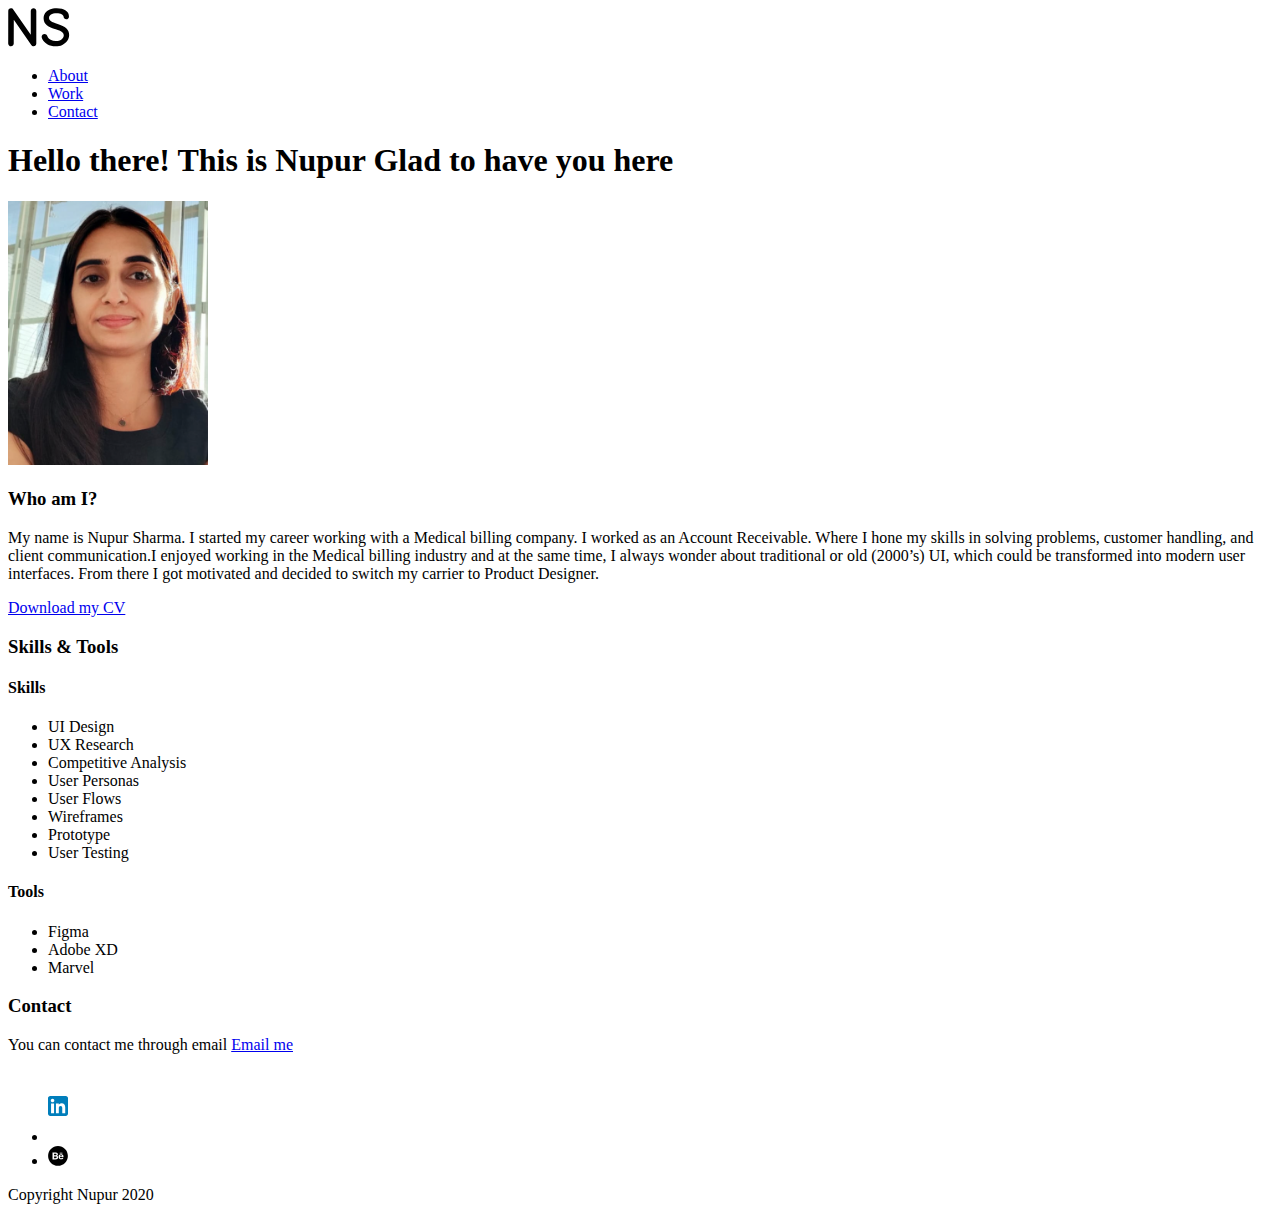
==== about.html @ 8635856b "fix relative paths" ====
<!DOCTYPE html>
<html lang="en">
  <head>
    <meta charset="UTF-8" />
    <meta http-equiv="X-UA-Compatible" content="IE=edge" />
    <meta name="viewport" content="width=device-width, initial-scale=1.0" />
    <title>About | Nupur Sharma | Product Designer</title>
  </head>

  <body>
    <header>
      <img src="img/NS.svg" alt="Nupur Sharma" />
      <nav>
        <ul>
          <li>
            <a href="#about">About</a>
          </li>
          <li>
            <a href="index.html#work">Work</a>
          </li>
          <li>
            <a href="#contact">Contact</a>
          </li>
        </ul>
      </nav>
    </header>
    <main>
      <div>
        <h1>Hello there! This is Nupur Glad to have you here</h1>
        <picture>
          <source srcset="img/profile.png" media="(max-width:767px)" />
          <img src="img/profile.png" alt="Nupur Sharma" width="200px" />
        </picture>
        <h3>Who am I?</h3>
        <p>
          My name is Nupur Sharma. I started my career working with a Medical billing company. I worked as an Account
          Receivable. Where I hone my skills in solving problems, customer handling, and client communication.I enjoyed
          working in the Medical billing industry and at the same time, I always wonder about traditional or old
          (2000’s) UI, which could be transformed into modern user interfaces. From there I got motivated and decided to
          switch my carrier to Product Designer.
        </p>
        <a href="files/Nupur's Resume.pdf" download> Download my CV</a>

        <h3>Skills & Tools</h3>

        <h4>Skills</h4>
        <ul>
          <li>UI Design</li>
          <li>UX Research</li>
          <li>Competitive Analysis</li>
          <li>User Personas</li>
          <li>User Flows</li>
          <li>Wireframes</li>
          <li>Prototype</li>
          <li>User Testing</li>
        </ul>

        <h4>Tools</h4>
        <ul>
          <li>Figma</li>
          <li>Adobe XD</li>
          <li>Marvel</li>
        </ul>
      </div>
    </main>
    <footer id="contact">
      <h3>Contact</h3>
      <p>
        You can contact me through email
        <a href="mailto:nupur9294@gmail.com"> Email me</a>
      </p>
      <div>
        <ul>
          <li>
            <a href="https://www.linkedin.com/in/nupursharma9294/" target="_blank">
              <svg xmlns="http://www.w3.org/2000/svg" height="72" viewBox="0 0 72 72" width="20">
                <g fill="none" fill-rule="evenodd">
                  <path
                    d="M8,72 L64,72 C68.418278,72 72,68.418278 72,64 L72,8 C72,3.581722 68.418278,-8.11624501e-16 64,0 L8,0 C3.581722,8.11624501e-16 -5.41083001e-16,3.581722 0,8 L0,64 C5.41083001e-16,68.418278 3.581722,72 8,72 Z"
                    fill="#007EBB"
                  />
                  <path
                    d="M62,62 L51.315625,62 L51.315625,43.8021149 C51.315625,38.8127542 49.4197917,36.0245323 45.4707031,36.0245323 C41.1746094,36.0245323 38.9300781,38.9261103 38.9300781,43.8021149 L38.9300781,62 L28.6333333,62 L28.6333333,27.3333333 L38.9300781,27.3333333 L38.9300781,32.0029283 C38.9300781,32.0029283 42.0260417,26.2742151 49.3825521,26.2742151 C56.7356771,26.2742151 62,30.7644705 62,40.051212 L62,62 Z M16.349349,22.7940133 C12.8420573,22.7940133 10,19.9296567 10,16.3970067 C10,12.8643566 12.8420573,10 16.349349,10 C19.8566406,10 22.6970052,12.8643566 22.6970052,16.3970067 C22.6970052,19.9296567 19.8566406,22.7940133 16.349349,22.7940133 Z M11.0325521,62 L21.769401,62 L21.769401,27.3333333 L11.0325521,27.3333333 L11.0325521,62 Z"
                    fill="#FFF"
                  />
                </g>
              </svg>
            </a>
          </li>
          <li>
            <a href="https://www.behance.net/nupursharma9294" target="_blank">
              <svg
                xmlns="http://www.w3.org/2000/svg"
                xmlns:xlink="http://www.w3.org/1999/xlink"
                version="1.1"
                width="20"
                height="20"
                viewBox="0 0 256 256"
                xml:space="preserve"
              >
                <defs></defs>
                <g
                  style="
                    stroke: none;
                    stroke-width: 0;
                    stroke-dasharray: none;
                    stroke-linecap: butt;
                    stroke-linejoin: miter;
                    stroke-miterlimit: 10;
                    fill: none;
                    fill-rule: nonzero;
                    opacity: 1;
                  "
                  transform="translate(1.4065934065934016 1.4065934065934016) scale(2.81 2.81)"
                >
                  <path
                    d="M 58.938 41.512 c -1.498 0 -2.655 0.431 -3.476 1.278 c -0.827 0.845 -1.342 1.995 -1.553 3.45 h 10.04 v 0 c -0.109 -1.549 -0.626 -2.721 -1.557 -3.522 C 61.468 41.915 60.314 41.512 58.938 41.512 z"
                    style="
                      stroke: none;
                      stroke-width: 1;
                      stroke-dasharray: none;
                      stroke-linecap: butt;
                      stroke-linejoin: miter;
                      stroke-miterlimit: 10;
                      fill: rgb(0, 0, 0);
                      fill-rule: nonzero;
                      opacity: 1;
                    "
                    transform=" matrix(1 0 0 1 0 0) "
                    stroke-linecap="round"
                  />
                  <path
                    d="M 37.047 40.939 c 0.842 -0.513 1.262 -1.425 1.262 -2.735 c 0 -1.447 -0.556 -2.408 -1.671 -2.87 c -0.958 -0.321 -2.185 -0.487 -3.672 -0.487 h -5.79 v 6.863 h 6.583 C 35.111 41.71 36.205 41.453 37.047 40.939 z"
                    style="
                      stroke: none;
                      stroke-width: 1;
                      stroke-dasharray: none;
                      stroke-linecap: butt;
                      stroke-linejoin: miter;
                      stroke-miterlimit: 10;
                      fill: rgb(0, 0, 0);
                      fill-rule: nonzero;
                      opacity: 1;
                    "
                    transform=" matrix(1 0 0 1 0 0) "
                    stroke-linecap="round"
                  />
                  <path
                    d="M 36.964 47.388 c -0.737 -0.341 -1.777 -0.515 -3.111 -0.527 h -6.678 v 8.291 h 6.574 c 1.351 0 2.396 -0.177 3.151 -0.546 c 1.361 -0.678 2.043 -1.969 2.043 -3.885 C 38.943 49.105 38.282 47.988 36.964 47.388 z"
                    style="
                      stroke: none;
                      stroke-width: 1;
                      stroke-dasharray: none;
                      stroke-linecap: butt;
                      stroke-linejoin: miter;
                      stroke-miterlimit: 10;
                      fill: rgb(0, 0, 0);
                      fill-rule: nonzero;
                      opacity: 1;
                    "
                    transform=" matrix(1 0 0 1 0 0) "
                    stroke-linecap="round"
                  />
                  <path
                    d="M 45 0 C 20.147 0 0 20.147 0 45 c 0 24.853 20.147 45 45 45 c 24.853 0 45 -20.147 45 -45 C 90 20.147 69.853 0 45 0 z M 52.625 30.735 h 12.529 v 3.112 h -0.001 H 52.625 V 30.735 z M 44.115 56.129 c -0.589 0.968 -1.321 1.785 -2.201 2.444 c -0.99 0.761 -2.163 1.283 -3.511 1.562 c -1.352 0.279 -2.816 0.42 -4.393 0.42 H 20 V 29.445 h 15.025 c 3.787 0.062 6.472 1.159 8.058 3.314 c 0.951 1.322 1.423 2.907 1.423 4.751 c 0 1.902 -0.477 3.424 -1.438 4.58 c -0.534 0.648 -1.324 1.238 -2.369 1.77 c 1.583 0.579 2.784 1.492 3.587 2.748 c 0.808 1.252 1.212 2.772 1.212 4.557 C 45.497 53.011 45.042 54.667 44.115 56.129 z M 69.994 50.084 H 53.769 c 0.089 2.24 0.863 3.806 2.329 4.702 c 0.884 0.562 1.956 0.837 3.212 0.837 c 1.324 0 2.403 -0.335 3.233 -1.023 c 0.453 -0.365 0.852 -0.879 1.197 -1.529 h 5.947 c -0.156 1.323 -0.872 2.664 -2.159 4.028 c -1.994 2.167 -4.79 3.253 -8.381 3.253 c -2.967 0 -5.581 -0.916 -7.85 -2.742 c -2.262 -1.832 -3.398 -4.804 -3.398 -8.927 c 0 -3.866 1.02 -6.825 3.066 -8.885 c 2.054 -2.064 4.705 -3.091 7.972 -3.091 c 1.937 0 3.683 0.346 5.24 1.042 c 1.553 0.697 2.836 1.793 3.847 3.3 c 0.915 1.327 1.503 2.862 1.777 4.609 C 69.953 46.677 70.022 48.154 69.994 50.084 z"
                    style="
                      stroke: none;
                      stroke-width: 1;
                      stroke-dasharray: none;
                      stroke-linecap: butt;
                      stroke-linejoin: miter;
                      stroke-miterlimit: 10;
                      fill: rgb(0, 0, 0);
                      fill-rule: nonzero;
                      opacity: 1;
                    "
                    transform=" matrix(1 0 0 1 0 0) "
                    stroke-linecap="round"
                  />
                </g>
              </svg>
            </a>
          </li>
        </ul>
      </div>
      <p>Copyright Nupur 2020</p>
    </footer>
  </body>
</html>
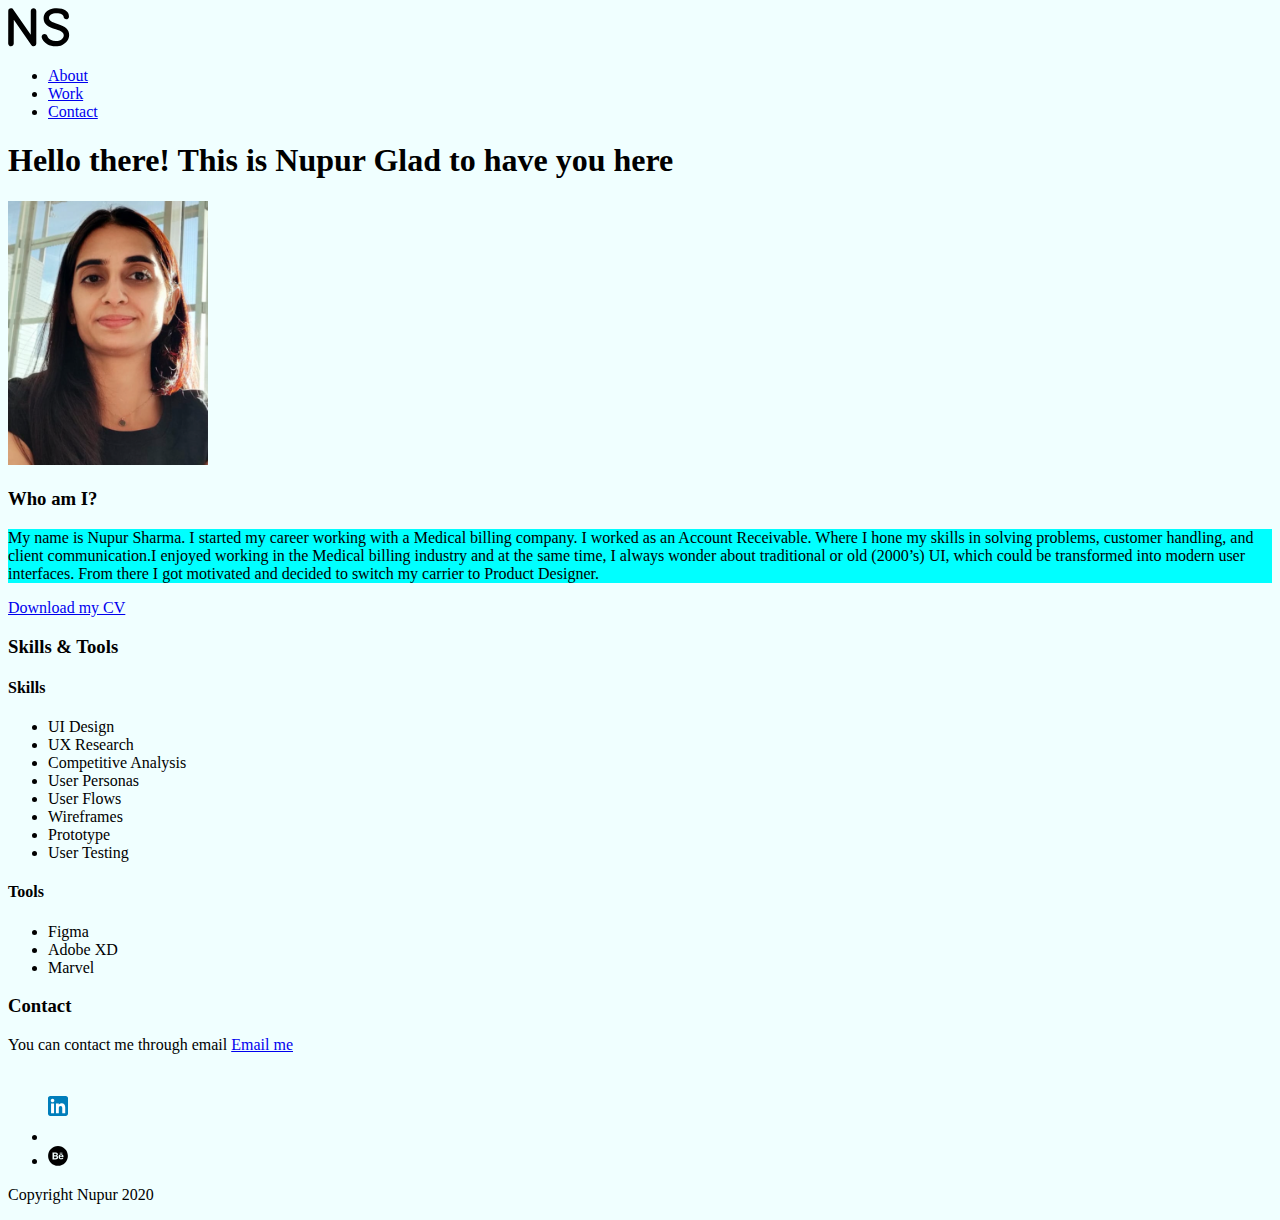
==== commit 5cdb0cb7: "fixed missing project linking" ====
--- a/about.html
+++ b/about.html
@@ -5,6 +5,8 @@
     <meta http-equiv="X-UA-Compatible" content="IE=edge" />
     <meta name="viewport" content="width=device-width, initial-scale=1.0" />
     <title>About | Nupur Sharma | Product Designer</title>
+    <link rel="stylesheet" type="text/css" href="https://cdnjs.com/libraries/normalize" />
+    <link rel="stylesheet" type="text/css" href="/styles/about.css" />
   </head>
 
   <body>
@@ -32,7 +34,7 @@
           <img src="img/profile.png" alt="Nupur Sharma" width="200px" />
         </picture>
         <h3>Who am I?</h3>
-        <p>
+        <p class="who-i-am">
           My name is Nupur Sharma. I started my career working with a Medical billing company. I worked as an Account
           Receivable. Where I hone my skills in solving problems, customer handling, and client communication.I enjoyed
           working in the Medical billing industry and at the same time, I always wonder about traditional or old
--- a/styles/about.css
+++ b/styles/about.css
@@ -0,0 +1,6 @@
+body {
+  background-color: azure;
+}
+.who-i-am {
+  background-color: aqua;
+}
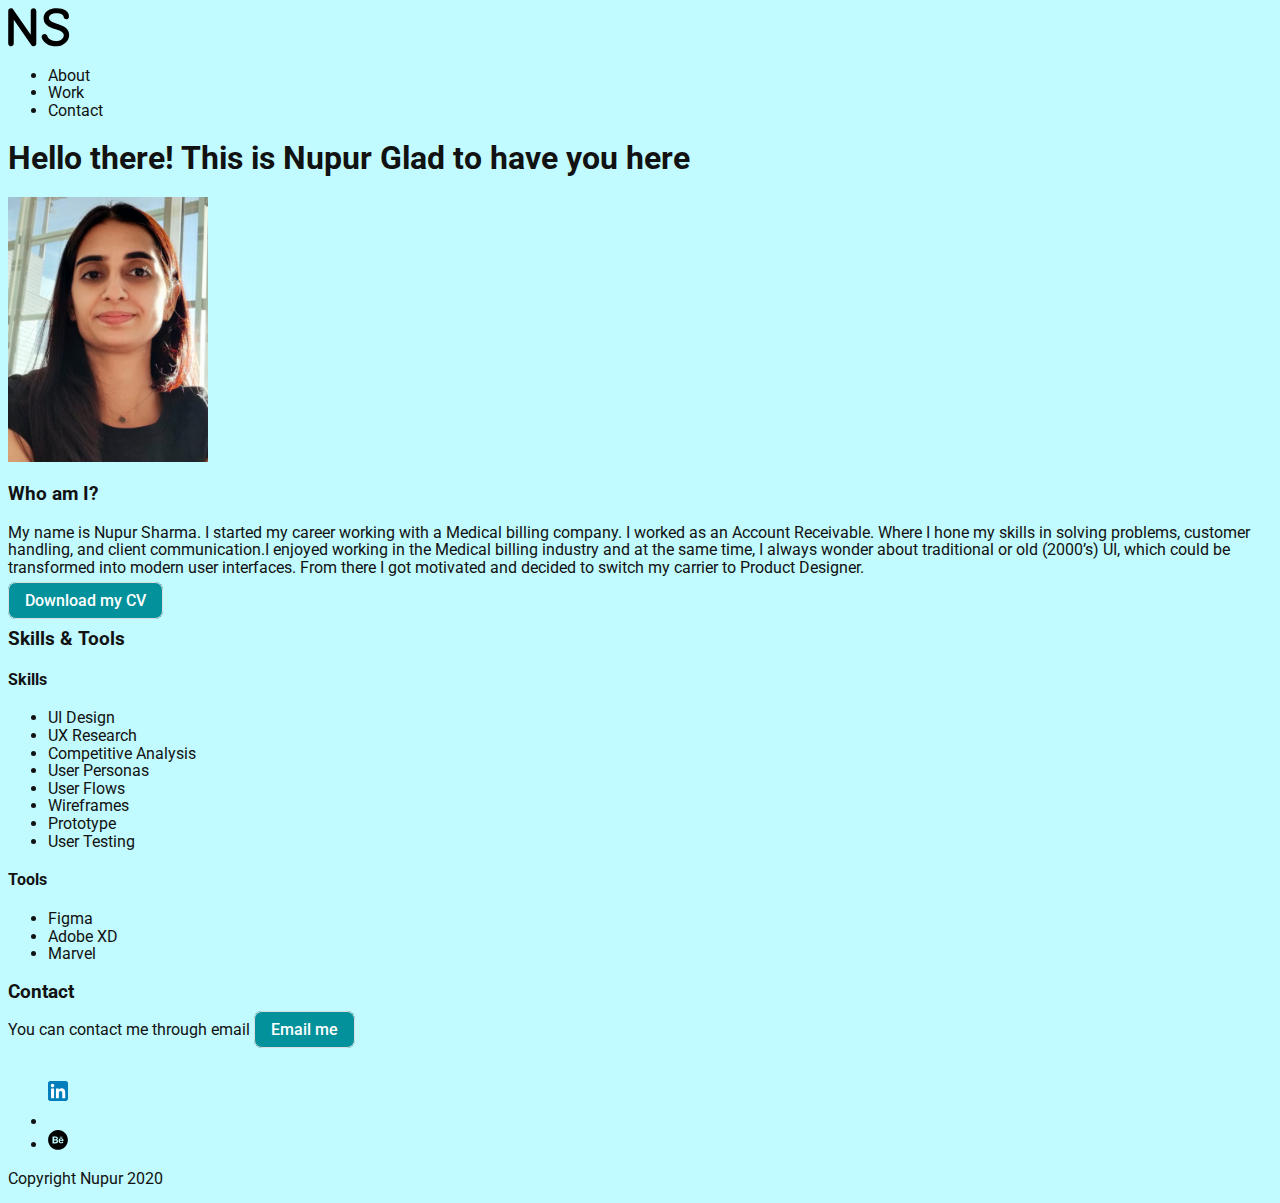
==== commit 47068846: "assign id's to section" ====
--- a/about.html
+++ b/about.html
@@ -7,6 +7,10 @@
     <title>About | Nupur Sharma | Product Designer</title>
     <link rel="stylesheet" type="text/css" href="https://cdnjs.com/libraries/normalize" />
     <link rel="stylesheet" type="text/css" href="/styles/about.css" />
+    <link rel="stylesheet" type="text/css" href="/styles/style.css" />
+    <link rel="preconnect" href="https://fonts.googleapis.com" />
+    <link rel="preconnect" href="https://fonts.gstatic.com" crossorigin />
+    <link href="https://fonts.googleapis.com/css2?family=Roboto:wght@100;400;500;700&display=swap" rel="stylesheet" />
   </head>
 
   <body>
@@ -27,7 +31,7 @@
       </nav>
     </header>
     <main>
-      <div>
+      <div id="hero">
         <h1>Hello there! This is Nupur Glad to have you here</h1>
         <picture>
           <source srcset="img/profile.png" media="(max-width:767px)" />
@@ -41,7 +45,7 @@
           (2000’s) UI, which could be transformed into modern user interfaces. From there I got motivated and decided to
           switch my carrier to Product Designer.
         </p>
-        <a href="files/Nupur's Resume.pdf" download> Download my CV</a>
+        <a class="button" href="files/Nupur's Resume.pdf" download> Download my CV</a>
 
         <h3>Skills & Tools</h3>
 
@@ -69,7 +73,7 @@
       <h3>Contact</h3>
       <p>
         You can contact me through email
-        <a href="mailto:nupur9294@gmail.com"> Email me</a>
+        <a class="button" href="mailto:nupur9294@gmail.com"> Email me</a>
       </p>
       <div>
         <ul>
--- a/styles/about.css
+++ b/styles/about.css
@@ -1,6 +1,3 @@
 body {
   background-color: azure;
 }
-.who-i-am {
-  background-color: aqua;
-}
--- a/styles/style.css
+++ b/styles/style.css
@@ -0,0 +1,25 @@
+body {
+  color: #121212;
+  font-family: "Roboto", sans-serif;
+  font-size: 16px;
+  /* font-weight: 500; */
+  line-height: 1.1;
+  background-color: #c1fbff;
+}
+a {
+  color: #121212;
+  text-decoration: none;
+  cursor: pointer;
+}
+a:hover {
+  color: rgb(6, 0, 59);
+  /* font-size: 32px; */
+}
+.button {
+  border: 1px solid #ddd;
+  padding: 8px 16px;
+  background-color: #03919b;
+  border-radius: 8px;
+  color: #fff;
+  font-weight: 500;
+}
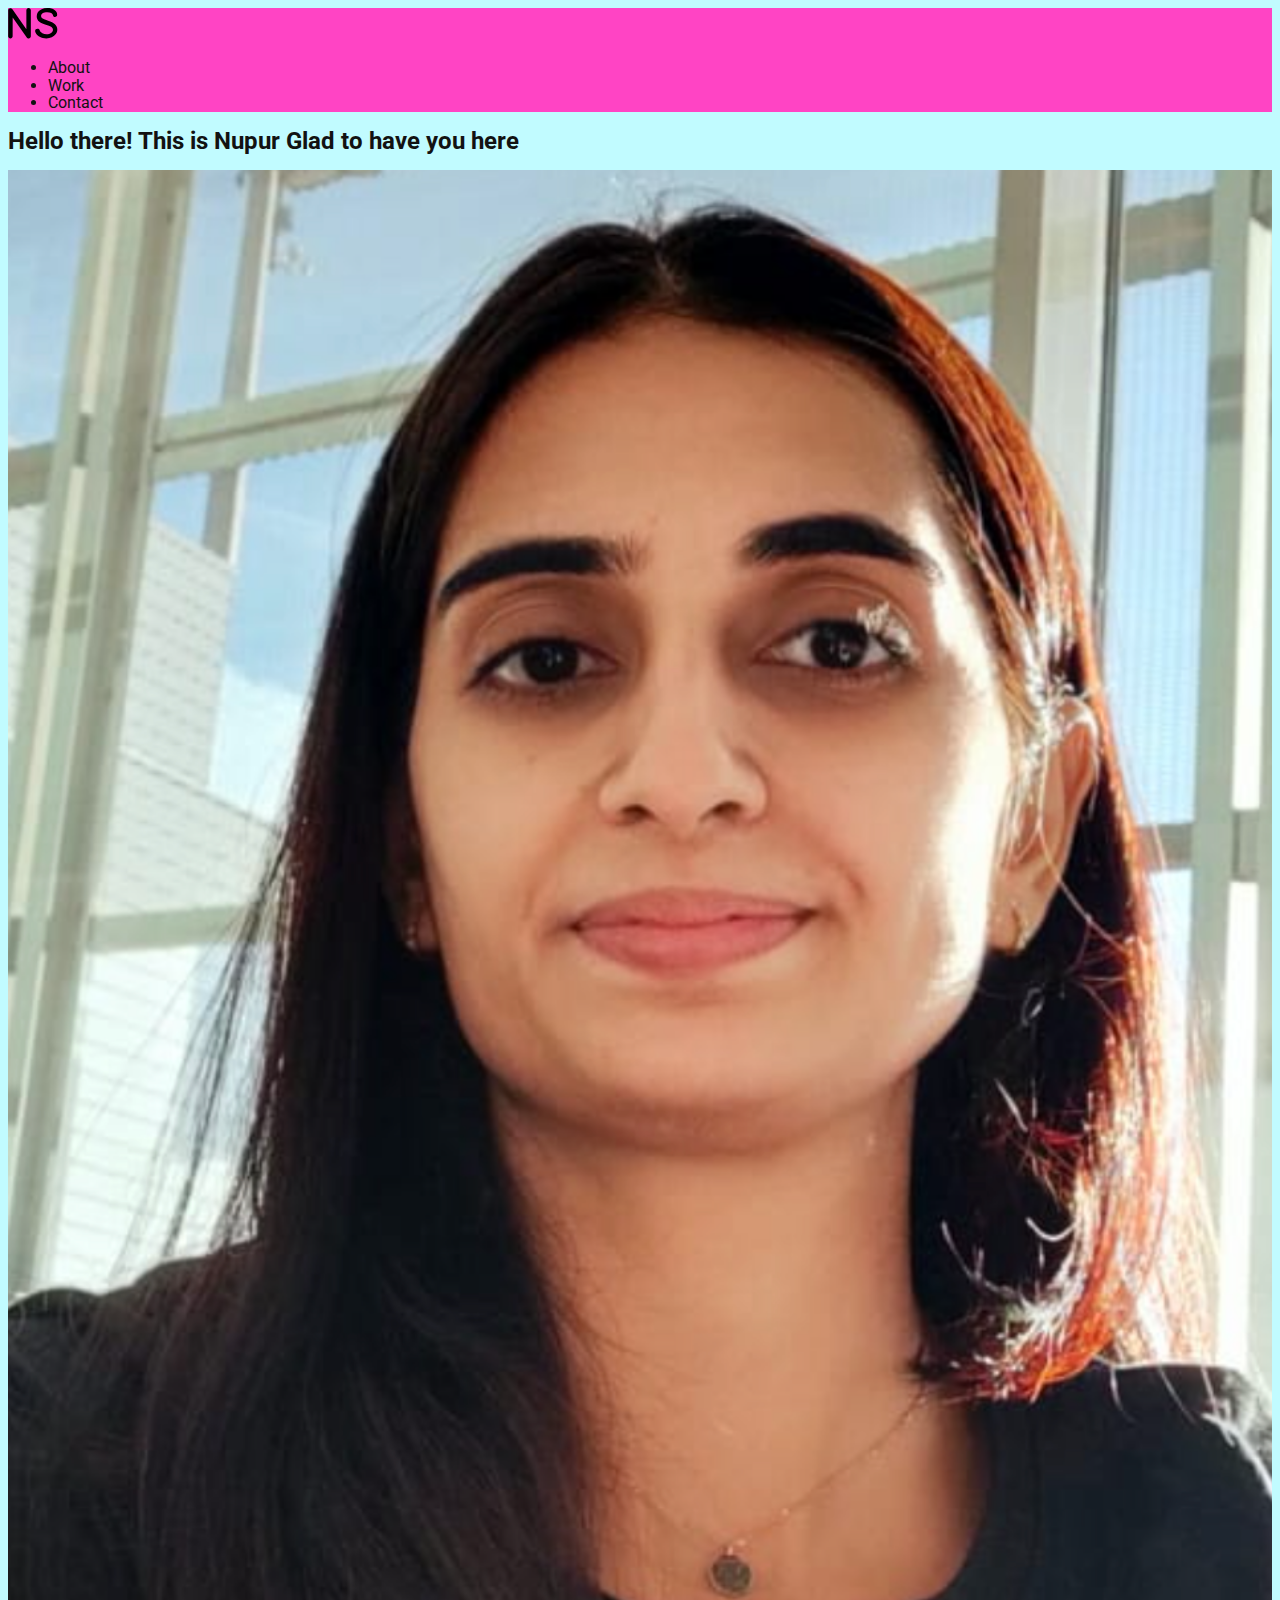
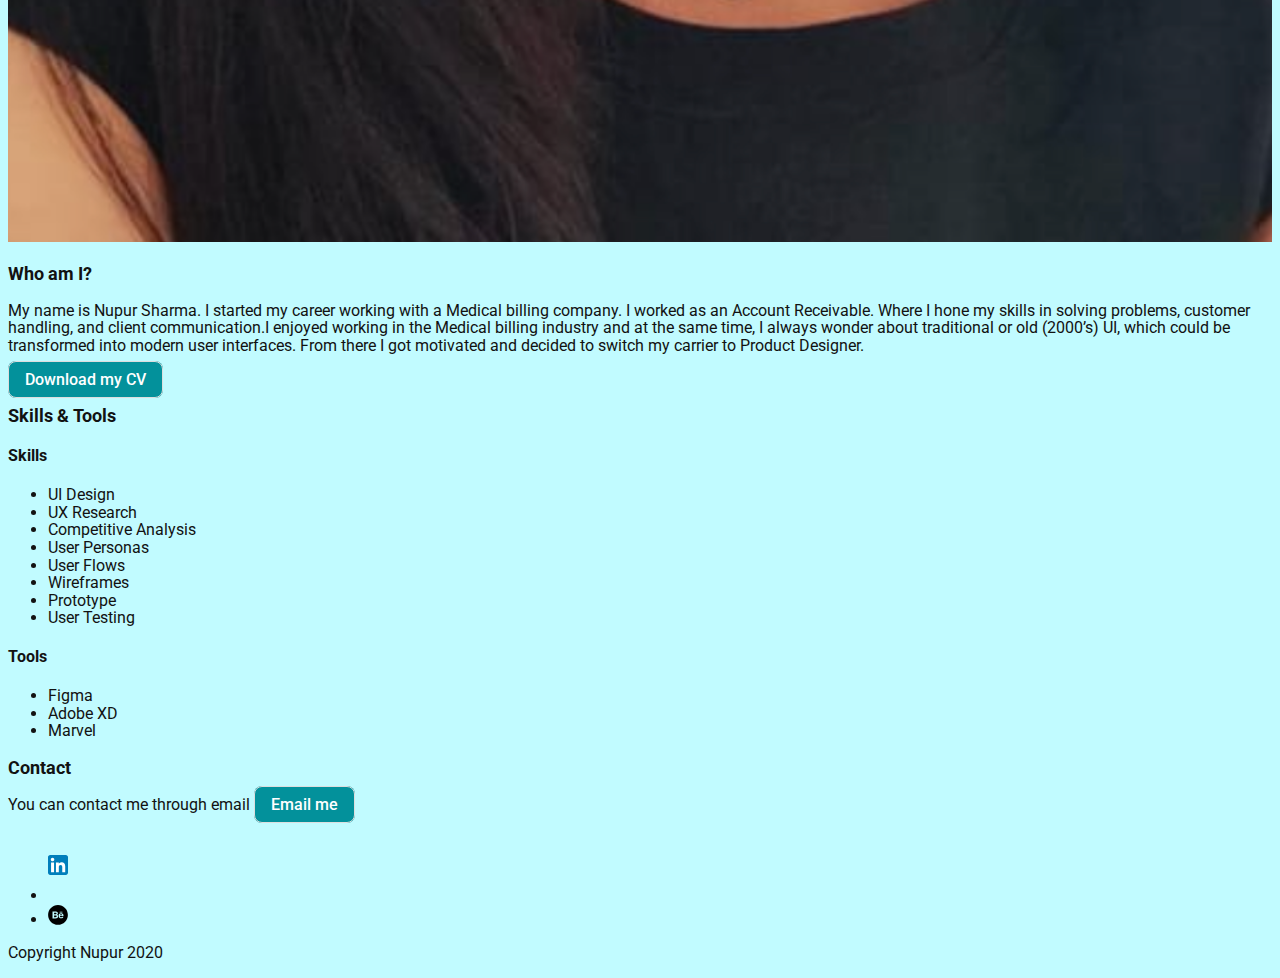
==== commit d9342a11: "fix: previous assignment work" ====
--- a/about.html
+++ b/about.html
@@ -15,7 +15,7 @@
 
   <body>
     <header>
-      <img src="img/NS.svg" alt="Nupur Sharma" />
+      <img src="img/NS.svg" alt="Nupur Sharma" style="width: 50px" />
       <nav>
         <ul>
           <li>
--- a/styles/style.css
+++ b/styles/style.css
@@ -23,3 +23,35 @@
   color: #fff;
   font-weight: 500;
 }
+header {
+  background-color: #ff44c4;
+  /* padding: 10px 5px 15px 5px; */
+  /* margin: 10px; */
+  /* border-bottom: 3px solid #4a4a4a; */
+}
+.container {
+  padding: 0 15px;
+}
+
+img {
+  width: 100%;
+}
+
+h1 {
+  font-size: 24px;
+}
+
+h2 {
+  font-size: 20px;
+}
+
+h3 {
+  font-size: 18px;
+}
+h4 {
+  font-size: 16px;
+}
+
+h5 {
+  font-size: 14px;
+}
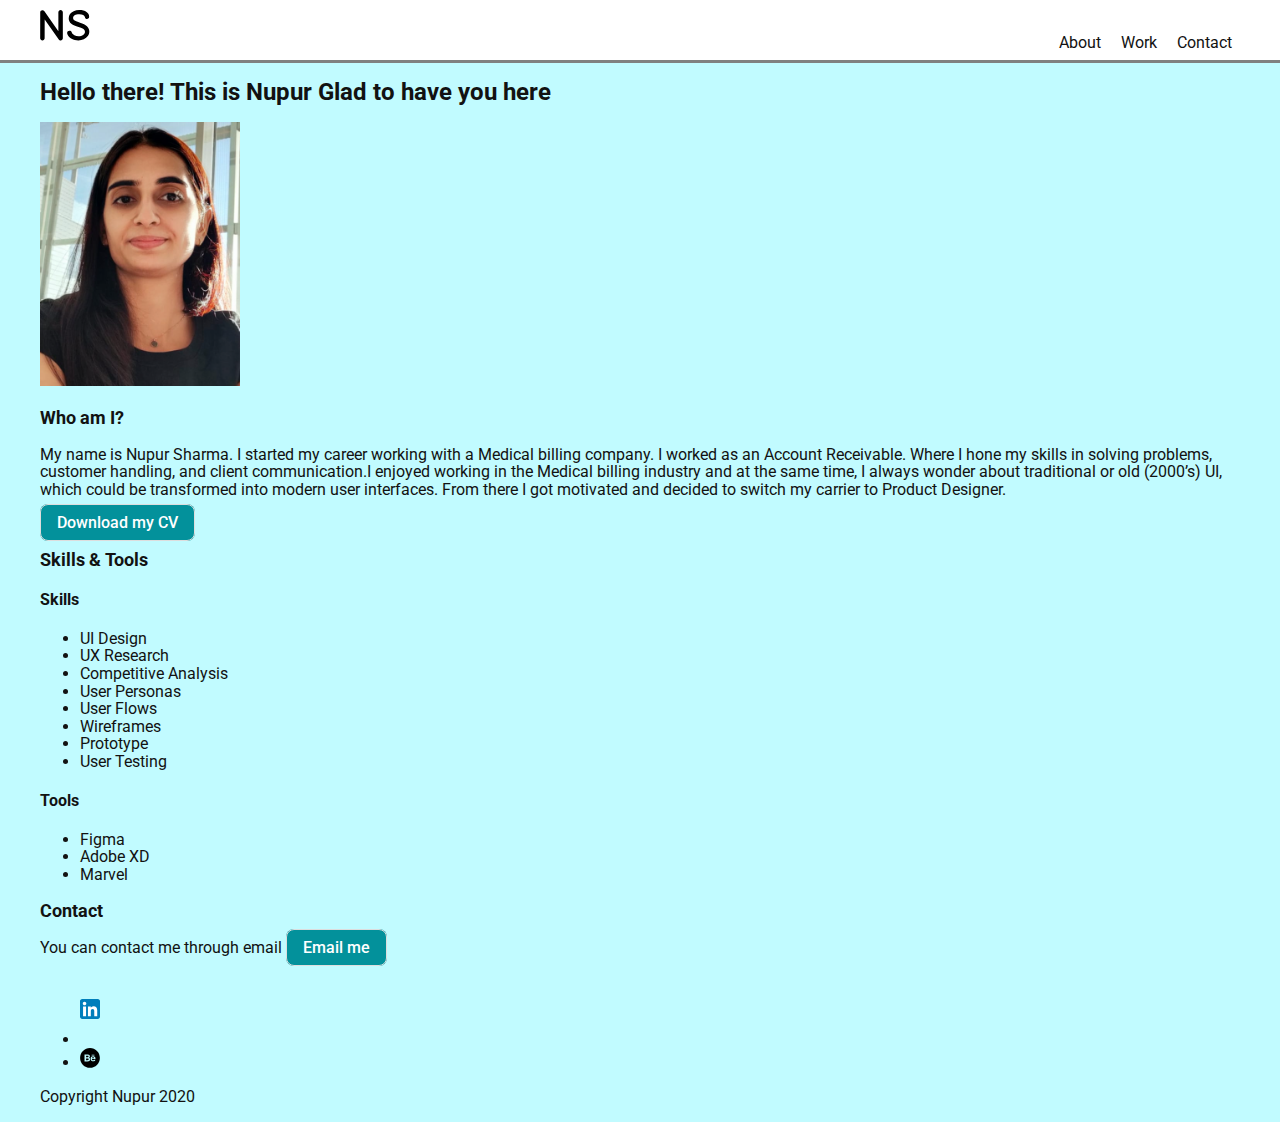
==== commit e10ab3e0: "container class wrapping" ====
--- a/about.html
+++ b/about.html
@@ -15,181 +15,189 @@
 
   <body>
     <header>
-      <img src="img/NS.svg" alt="Nupur Sharma" style="width: 50px" />
-      <nav>
-        <ul>
-          <li>
-            <a href="#about">About</a>
-          </li>
-          <li>
-            <a href="index.html#work">Work</a>
-          </li>
-          <li>
-            <a href="#contact">Contact</a>
-          </li>
-        </ul>
-      </nav>
+      <div class="container">
+        <a href="/">
+          <img src="img/NS.svg" alt="Nupur Sharma" style="width: 50px" />
+        </a>
+        <nav>
+          <ul>
+            <li>
+              <a href="#about">About</a>
+            </li>
+            <li>
+              <a href="index.html#work">Work</a>
+            </li>
+            <li>
+              <a href="#contact">Contact</a>
+            </li>
+          </ul>
+        </nav>
+      </div>
     </header>
     <main>
       <div id="hero">
-        <h1>Hello there! This is Nupur Glad to have you here</h1>
-        <picture>
-          <source srcset="img/profile.png" media="(max-width:767px)" />
-          <img src="img/profile.png" alt="Nupur Sharma" width="200px" />
-        </picture>
-        <h3>Who am I?</h3>
-        <p class="who-i-am">
-          My name is Nupur Sharma. I started my career working with a Medical billing company. I worked as an Account
-          Receivable. Where I hone my skills in solving problems, customer handling, and client communication.I enjoyed
-          working in the Medical billing industry and at the same time, I always wonder about traditional or old
-          (2000’s) UI, which could be transformed into modern user interfaces. From there I got motivated and decided to
-          switch my carrier to Product Designer.
-        </p>
-        <a class="button" href="files/Nupur's Resume.pdf" download> Download my CV</a>
-
-        <h3>Skills & Tools</h3>
-
-        <h4>Skills</h4>
-        <ul>
-          <li>UI Design</li>
-          <li>UX Research</li>
-          <li>Competitive Analysis</li>
-          <li>User Personas</li>
-          <li>User Flows</li>
-          <li>Wireframes</li>
-          <li>Prototype</li>
-          <li>User Testing</li>
-        </ul>
-
-        <h4>Tools</h4>
-        <ul>
-          <li>Figma</li>
-          <li>Adobe XD</li>
-          <li>Marvel</li>
-        </ul>
+        <div class="container">
+          <h1>Hello there! This is Nupur Glad to have you here</h1>
+          <picture>
+            <source srcset="img/profile.png" media="(max-width:767px)" />
+            <img src="img/profile.png" alt="Nupur Sharma" style="width: 200px" />
+          </picture>
+          <h3>Who am I?</h3>
+          <p class="who-i-am">
+            My name is Nupur Sharma. I started my career working with a Medical billing company. I worked as an Account
+            Receivable. Where I hone my skills in solving problems, customer handling, and client communication.I
+            enjoyed working in the Medical billing industry and at the same time, I always wonder about traditional or
+            old (2000’s) UI, which could be transformed into modern user interfaces. From there I got motivated and
+            decided to switch my carrier to Product Designer.
+          </p>
+          <a class="button" href="files/Nupur's Resume.pdf" download> Download my CV</a>
+
+          <h3>Skills & Tools</h3>
+
+          <h4>Skills</h4>
+          <ul>
+            <li>UI Design</li>
+            <li>UX Research</li>
+            <li>Competitive Analysis</li>
+            <li>User Personas</li>
+            <li>User Flows</li>
+            <li>Wireframes</li>
+            <li>Prototype</li>
+            <li>User Testing</li>
+          </ul>
+
+          <h4>Tools</h4>
+          <ul>
+            <li>Figma</li>
+            <li>Adobe XD</li>
+            <li>Marvel</li>
+          </ul>
+        </div>
       </div>
     </main>
     <footer id="contact">
-      <h3>Contact</h3>
-      <p>
-        You can contact me through email
-        <a class="button" href="mailto:nupur9294@gmail.com"> Email me</a>
-      </p>
-      <div>
-        <ul>
-          <li>
-            <a href="https://www.linkedin.com/in/nupursharma9294/" target="_blank">
-              <svg xmlns="http://www.w3.org/2000/svg" height="72" viewBox="0 0 72 72" width="20">
-                <g fill="none" fill-rule="evenodd">
-                  <path
-                    d="M8,72 L64,72 C68.418278,72 72,68.418278 72,64 L72,8 C72,3.581722 68.418278,-8.11624501e-16 64,0 L8,0 C3.581722,8.11624501e-16 -5.41083001e-16,3.581722 0,8 L0,64 C5.41083001e-16,68.418278 3.581722,72 8,72 Z"
-                    fill="#007EBB"
-                  />
-                  <path
-                    d="M62,62 L51.315625,62 L51.315625,43.8021149 C51.315625,38.8127542 49.4197917,36.0245323 45.4707031,36.0245323 C41.1746094,36.0245323 38.9300781,38.9261103 38.9300781,43.8021149 L38.9300781,62 L28.6333333,62 L28.6333333,27.3333333 L38.9300781,27.3333333 L38.9300781,32.0029283 C38.9300781,32.0029283 42.0260417,26.2742151 49.3825521,26.2742151 C56.7356771,26.2742151 62,30.7644705 62,40.051212 L62,62 Z M16.349349,22.7940133 C12.8420573,22.7940133 10,19.9296567 10,16.3970067 C10,12.8643566 12.8420573,10 16.349349,10 C19.8566406,10 22.6970052,12.8643566 22.6970052,16.3970067 C22.6970052,19.9296567 19.8566406,22.7940133 16.349349,22.7940133 Z M11.0325521,62 L21.769401,62 L21.769401,27.3333333 L11.0325521,27.3333333 L11.0325521,62 Z"
-                    fill="#FFF"
-                  />
-                </g>
-              </svg>
-            </a>
-          </li>
-          <li>
-            <a href="https://www.behance.net/nupursharma9294" target="_blank">
-              <svg
-                xmlns="http://www.w3.org/2000/svg"
-                xmlns:xlink="http://www.w3.org/1999/xlink"
-                version="1.1"
-                width="20"
-                height="20"
-                viewBox="0 0 256 256"
-                xml:space="preserve"
-              >
-                <defs></defs>
-                <g
-                  style="
-                    stroke: none;
-                    stroke-width: 0;
-                    stroke-dasharray: none;
-                    stroke-linecap: butt;
-                    stroke-linejoin: miter;
-                    stroke-miterlimit: 10;
-                    fill: none;
-                    fill-rule: nonzero;
-                    opacity: 1;
-                  "
-                  transform="translate(1.4065934065934016 1.4065934065934016) scale(2.81 2.81)"
+      <div class="container">
+        <h3>Contact</h3>
+        <p>
+          You can contact me through email
+          <a class="button" href="mailto:nupur9294@gmail.com"> Email me</a>
+        </p>
+        <div>
+          <ul>
+            <li>
+              <a href="https://www.linkedin.com/in/nupursharma9294/" target="_blank">
+                <svg xmlns="http://www.w3.org/2000/svg" height="72" viewBox="0 0 72 72" width="20">
+                  <g fill="none" fill-rule="evenodd">
+                    <path
+                      d="M8,72 L64,72 C68.418278,72 72,68.418278 72,64 L72,8 C72,3.581722 68.418278,-8.11624501e-16 64,0 L8,0 C3.581722,8.11624501e-16 -5.41083001e-16,3.581722 0,8 L0,64 C5.41083001e-16,68.418278 3.581722,72 8,72 Z"
+                      fill="#007EBB"
+                    />
+                    <path
+                      d="M62,62 L51.315625,62 L51.315625,43.8021149 C51.315625,38.8127542 49.4197917,36.0245323 45.4707031,36.0245323 C41.1746094,36.0245323 38.9300781,38.9261103 38.9300781,43.8021149 L38.9300781,62 L28.6333333,62 L28.6333333,27.3333333 L38.9300781,27.3333333 L38.9300781,32.0029283 C38.9300781,32.0029283 42.0260417,26.2742151 49.3825521,26.2742151 C56.7356771,26.2742151 62,30.7644705 62,40.051212 L62,62 Z M16.349349,22.7940133 C12.8420573,22.7940133 10,19.9296567 10,16.3970067 C10,12.8643566 12.8420573,10 16.349349,10 C19.8566406,10 22.6970052,12.8643566 22.6970052,16.3970067 C22.6970052,19.9296567 19.8566406,22.7940133 16.349349,22.7940133 Z M11.0325521,62 L21.769401,62 L21.769401,27.3333333 L11.0325521,27.3333333 L11.0325521,62 Z"
+                      fill="#FFF"
+                    />
+                  </g>
+                </svg>
+              </a>
+            </li>
+            <li>
+              <a href="https://www.behance.net/nupursharma9294" target="_blank">
+                <svg
+                  xmlns="http://www.w3.org/2000/svg"
+                  xmlns:xlink="http://www.w3.org/1999/xlink"
+                  version="1.1"
+                  width="20"
+                  height="20"
+                  viewBox="0 0 256 256"
+                  xml:space="preserve"
                 >
-                  <path
-                    d="M 58.938 41.512 c -1.498 0 -2.655 0.431 -3.476 1.278 c -0.827 0.845 -1.342 1.995 -1.553 3.45 h 10.04 v 0 c -0.109 -1.549 -0.626 -2.721 -1.557 -3.522 C 61.468 41.915 60.314 41.512 58.938 41.512 z"
+                  <defs></defs>
+                  <g
                     style="
                       stroke: none;
-                      stroke-width: 1;
+                      stroke-width: 0;
                       stroke-dasharray: none;
                       stroke-linecap: butt;
                       stroke-linejoin: miter;
                       stroke-miterlimit: 10;
-                      fill: rgb(0, 0, 0);
+                      fill: none;
                       fill-rule: nonzero;
                       opacity: 1;
                     "
-                    transform=" matrix(1 0 0 1 0 0) "
-                    stroke-linecap="round"
-                  />
-                  <path
-                    d="M 37.047 40.939 c 0.842 -0.513 1.262 -1.425 1.262 -2.735 c 0 -1.447 -0.556 -2.408 -1.671 -2.87 c -0.958 -0.321 -2.185 -0.487 -3.672 -0.487 h -5.79 v 6.863 h 6.583 C 35.111 41.71 36.205 41.453 37.047 40.939 z"
-                    style="
-                      stroke: none;
-                      stroke-width: 1;
-                      stroke-dasharray: none;
-                      stroke-linecap: butt;
-                      stroke-linejoin: miter;
-                      stroke-miterlimit: 10;
-                      fill: rgb(0, 0, 0);
-                      fill-rule: nonzero;
-                      opacity: 1;
-                    "
-                    transform=" matrix(1 0 0 1 0 0) "
-                    stroke-linecap="round"
-                  />
-                  <path
-                    d="M 36.964 47.388 c -0.737 -0.341 -1.777 -0.515 -3.111 -0.527 h -6.678 v 8.291 h 6.574 c 1.351 0 2.396 -0.177 3.151 -0.546 c 1.361 -0.678 2.043 -1.969 2.043 -3.885 C 38.943 49.105 38.282 47.988 36.964 47.388 z"
-                    style="
-                      stroke: none;
-                      stroke-width: 1;
-                      stroke-dasharray: none;
-                      stroke-linecap: butt;
-                      stroke-linejoin: miter;
-                      stroke-miterlimit: 10;
-                      fill: rgb(0, 0, 0);
-                      fill-rule: nonzero;
-                      opacity: 1;
-                    "
-                    transform=" matrix(1 0 0 1 0 0) "
-                    stroke-linecap="round"
-                  />
-                  <path
-                    d="M 45 0 C 20.147 0 0 20.147 0 45 c 0 24.853 20.147 45 45 45 c 24.853 0 45 -20.147 45 -45 C 90 20.147 69.853 0 45 0 z M 52.625 30.735 h 12.529 v 3.112 h -0.001 H 52.625 V 30.735 z M 44.115 56.129 c -0.589 0.968 -1.321 1.785 -2.201 2.444 c -0.99 0.761 -2.163 1.283 -3.511 1.562 c -1.352 0.279 -2.816 0.42 -4.393 0.42 H 20 V 29.445 h 15.025 c 3.787 0.062 6.472 1.159 8.058 3.314 c 0.951 1.322 1.423 2.907 1.423 4.751 c 0 1.902 -0.477 3.424 -1.438 4.58 c -0.534 0.648 -1.324 1.238 -2.369 1.77 c 1.583 0.579 2.784 1.492 3.587 2.748 c 0.808 1.252 1.212 2.772 1.212 4.557 C 45.497 53.011 45.042 54.667 44.115 56.129 z M 69.994 50.084 H 53.769 c 0.089 2.24 0.863 3.806 2.329 4.702 c 0.884 0.562 1.956 0.837 3.212 0.837 c 1.324 0 2.403 -0.335 3.233 -1.023 c 0.453 -0.365 0.852 -0.879 1.197 -1.529 h 5.947 c -0.156 1.323 -0.872 2.664 -2.159 4.028 c -1.994 2.167 -4.79 3.253 -8.381 3.253 c -2.967 0 -5.581 -0.916 -7.85 -2.742 c -2.262 -1.832 -3.398 -4.804 -3.398 -8.927 c 0 -3.866 1.02 -6.825 3.066 -8.885 c 2.054 -2.064 4.705 -3.091 7.972 -3.091 c 1.937 0 3.683 0.346 5.24 1.042 c 1.553 0.697 2.836 1.793 3.847 3.3 c 0.915 1.327 1.503 2.862 1.777 4.609 C 69.953 46.677 70.022 48.154 69.994 50.084 z"
-                    style="
-                      stroke: none;
-                      stroke-width: 1;
-                      stroke-dasharray: none;
-                      stroke-linecap: butt;
-                      stroke-linejoin: miter;
-                      stroke-miterlimit: 10;
-                      fill: rgb(0, 0, 0);
-                      fill-rule: nonzero;
-                      opacity: 1;
-                    "
-                    transform=" matrix(1 0 0 1 0 0) "
-                    stroke-linecap="round"
-                  />
-                </g>
-              </svg>
-            </a>
-          </li>
-        </ul>
+                    transform="translate(1.4065934065934016 1.4065934065934016) scale(2.81 2.81)"
+                  >
+                    <path
+                      d="M 58.938 41.512 c -1.498 0 -2.655 0.431 -3.476 1.278 c -0.827 0.845 -1.342 1.995 -1.553 3.45 h 10.04 v 0 c -0.109 -1.549 -0.626 -2.721 -1.557 -3.522 C 61.468 41.915 60.314 41.512 58.938 41.512 z"
+                      style="
+                        stroke: none;
+                        stroke-width: 1;
+                        stroke-dasharray: none;
+                        stroke-linecap: butt;
+                        stroke-linejoin: miter;
+                        stroke-miterlimit: 10;
+                        fill: rgb(0, 0, 0);
+                        fill-rule: nonzero;
+                        opacity: 1;
+                      "
+                      transform=" matrix(1 0 0 1 0 0) "
+                      stroke-linecap="round"
+                    />
+                    <path
+                      d="M 37.047 40.939 c 0.842 -0.513 1.262 -1.425 1.262 -2.735 c 0 -1.447 -0.556 -2.408 -1.671 -2.87 c -0.958 -0.321 -2.185 -0.487 -3.672 -0.487 h -5.79 v 6.863 h 6.583 C 35.111 41.71 36.205 41.453 37.047 40.939 z"
+                      style="
+                        stroke: none;
+                        stroke-width: 1;
+                        stroke-dasharray: none;
+                        stroke-linecap: butt;
+                        stroke-linejoin: miter;
+                        stroke-miterlimit: 10;
+                        fill: rgb(0, 0, 0);
+                        fill-rule: nonzero;
+                        opacity: 1;
+                      "
+                      transform=" matrix(1 0 0 1 0 0) "
+                      stroke-linecap="round"
+                    />
+                    <path
+                      d="M 36.964 47.388 c -0.737 -0.341 -1.777 -0.515 -3.111 -0.527 h -6.678 v 8.291 h 6.574 c 1.351 0 2.396 -0.177 3.151 -0.546 c 1.361 -0.678 2.043 -1.969 2.043 -3.885 C 38.943 49.105 38.282 47.988 36.964 47.388 z"
+                      style="
+                        stroke: none;
+                        stroke-width: 1;
+                        stroke-dasharray: none;
+                        stroke-linecap: butt;
+                        stroke-linejoin: miter;
+                        stroke-miterlimit: 10;
+                        fill: rgb(0, 0, 0);
+                        fill-rule: nonzero;
+                        opacity: 1;
+                      "
+                      transform=" matrix(1 0 0 1 0 0) "
+                      stroke-linecap="round"
+                    />
+                    <path
+                      d="M 45 0 C 20.147 0 0 20.147 0 45 c 0 24.853 20.147 45 45 45 c 24.853 0 45 -20.147 45 -45 C 90 20.147 69.853 0 45 0 z M 52.625 30.735 h 12.529 v 3.112 h -0.001 H 52.625 V 30.735 z M 44.115 56.129 c -0.589 0.968 -1.321 1.785 -2.201 2.444 c -0.99 0.761 -2.163 1.283 -3.511 1.562 c -1.352 0.279 -2.816 0.42 -4.393 0.42 H 20 V 29.445 h 15.025 c 3.787 0.062 6.472 1.159 8.058 3.314 c 0.951 1.322 1.423 2.907 1.423 4.751 c 0 1.902 -0.477 3.424 -1.438 4.58 c -0.534 0.648 -1.324 1.238 -2.369 1.77 c 1.583 0.579 2.784 1.492 3.587 2.748 c 0.808 1.252 1.212 2.772 1.212 4.557 C 45.497 53.011 45.042 54.667 44.115 56.129 z M 69.994 50.084 H 53.769 c 0.089 2.24 0.863 3.806 2.329 4.702 c 0.884 0.562 1.956 0.837 3.212 0.837 c 1.324 0 2.403 -0.335 3.233 -1.023 c 0.453 -0.365 0.852 -0.879 1.197 -1.529 h 5.947 c -0.156 1.323 -0.872 2.664 -2.159 4.028 c -1.994 2.167 -4.79 3.253 -8.381 3.253 c -2.967 0 -5.581 -0.916 -7.85 -2.742 c -2.262 -1.832 -3.398 -4.804 -3.398 -8.927 c 0 -3.866 1.02 -6.825 3.066 -8.885 c 2.054 -2.064 4.705 -3.091 7.972 -3.091 c 1.937 0 3.683 0.346 5.24 1.042 c 1.553 0.697 2.836 1.793 3.847 3.3 c 0.915 1.327 1.503 2.862 1.777 4.609 C 69.953 46.677 70.022 48.154 69.994 50.084 z"
+                      style="
+                        stroke: none;
+                        stroke-width: 1;
+                        stroke-dasharray: none;
+                        stroke-linecap: butt;
+                        stroke-linejoin: miter;
+                        stroke-miterlimit: 10;
+                        fill: rgb(0, 0, 0);
+                        fill-rule: nonzero;
+                        opacity: 1;
+                      "
+                      transform=" matrix(1 0 0 1 0 0) "
+                      stroke-linecap="round"
+                    />
+                  </g>
+                </svg>
+              </a>
+            </li>
+          </ul>
+        </div>
+        <p>Copyright Nupur 2020</p>
       </div>
-      <p>Copyright Nupur 2020</p>
     </footer>
   </body>
 </html>
--- a/styles/about.css
+++ b/styles/about.css
@@ -1,3 +1,6 @@
 body {
   background-color: azure;
 }
+header {
+  padding: 10px 5px 15px 5px;
+}
--- a/styles/style.css
+++ b/styles/style.css
@@ -5,7 +5,29 @@
   /* font-weight: 500; */
   line-height: 1.1;
   background-color: #c1fbff;
+  margin: 0;
 }
+
+header {
+  background-color: #fff;
+  padding: 10px 5px 15px 5px;
+  border-bottom: 3px solid gray;
+}
+
+header nav {
+  float: right;
+}
+
+header ul li {
+  list-style: none;
+  display: inline-block;
+  padding: 8px;
+}
+
+header ul li:hover {
+  background-color: #03919b;
+}
+
 a {
   color: #121212;
   text-decoration: none;
@@ -23,14 +45,9 @@
   color: #fff;
   font-weight: 500;
 }
-header {
-  background-color: #ff44c4;
-  /* padding: 10px 5px 15px 5px; */
-  /* margin: 10px; */
-  /* border-bottom: 3px solid #4a4a4a; */
-}
 .container {
-  padding: 0 15px;
+  max-width: 1200px;
+  margin: 0 auto;
 }
 
 img {
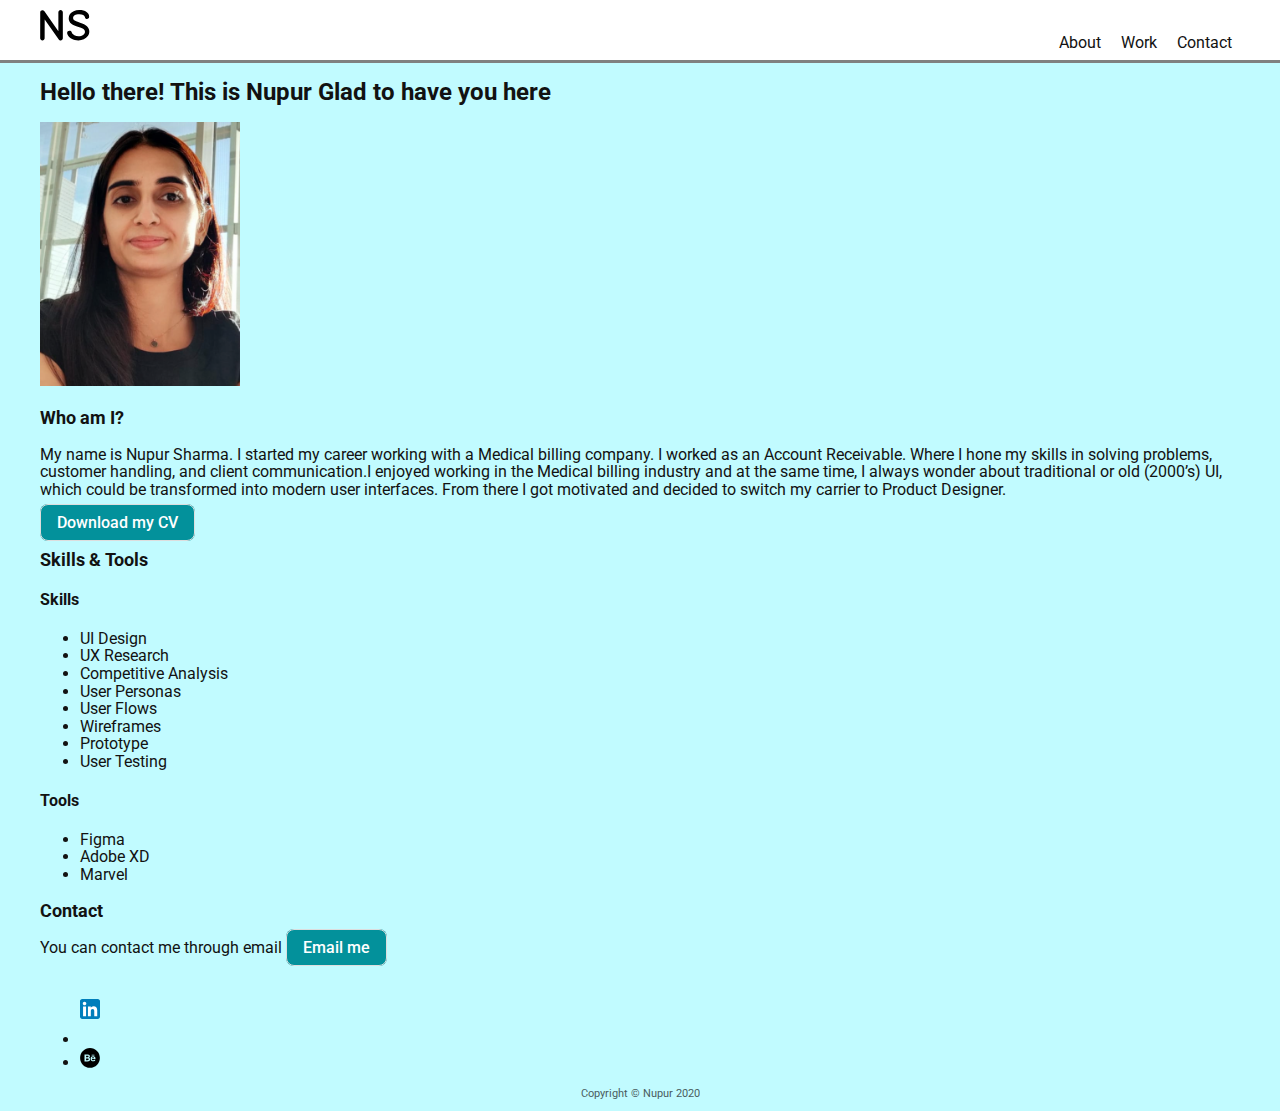
==== commit 7dc56821: "add padding to container class for mobile screens" ====
--- a/about.html
+++ b/about.html
@@ -77,126 +77,128 @@
     </main>
     <footer id="contact">
       <div class="container">
-        <h3>Contact</h3>
-        <p>
-          You can contact me through email
-          <a class="button" href="mailto:nupur9294@gmail.com"> Email me</a>
-        </p>
-        <div>
-          <ul>
-            <li>
-              <a href="https://www.linkedin.com/in/nupursharma9294/" target="_blank">
-                <svg xmlns="http://www.w3.org/2000/svg" height="72" viewBox="0 0 72 72" width="20">
-                  <g fill="none" fill-rule="evenodd">
-                    <path
-                      d="M8,72 L64,72 C68.418278,72 72,68.418278 72,64 L72,8 C72,3.581722 68.418278,-8.11624501e-16 64,0 L8,0 C3.581722,8.11624501e-16 -5.41083001e-16,3.581722 0,8 L0,64 C5.41083001e-16,68.418278 3.581722,72 8,72 Z"
-                      fill="#007EBB"
-                    />
-                    <path
-                      d="M62,62 L51.315625,62 L51.315625,43.8021149 C51.315625,38.8127542 49.4197917,36.0245323 45.4707031,36.0245323 C41.1746094,36.0245323 38.9300781,38.9261103 38.9300781,43.8021149 L38.9300781,62 L28.6333333,62 L28.6333333,27.3333333 L38.9300781,27.3333333 L38.9300781,32.0029283 C38.9300781,32.0029283 42.0260417,26.2742151 49.3825521,26.2742151 C56.7356771,26.2742151 62,30.7644705 62,40.051212 L62,62 Z M16.349349,22.7940133 C12.8420573,22.7940133 10,19.9296567 10,16.3970067 C10,12.8643566 12.8420573,10 16.349349,10 C19.8566406,10 22.6970052,12.8643566 22.6970052,16.3970067 C22.6970052,19.9296567 19.8566406,22.7940133 16.349349,22.7940133 Z M11.0325521,62 L21.769401,62 L21.769401,27.3333333 L11.0325521,27.3333333 L11.0325521,62 Z"
-                      fill="#FFF"
-                    />
-                  </g>
-                </svg>
-              </a>
-            </li>
-            <li>
-              <a href="https://www.behance.net/nupursharma9294" target="_blank">
-                <svg
-                  xmlns="http://www.w3.org/2000/svg"
-                  xmlns:xlink="http://www.w3.org/1999/xlink"
-                  version="1.1"
-                  width="20"
-                  height="20"
-                  viewBox="0 0 256 256"
-                  xml:space="preserve"
-                >
-                  <defs></defs>
-                  <g
-                    style="
-                      stroke: none;
-                      stroke-width: 0;
-                      stroke-dasharray: none;
-                      stroke-linecap: butt;
-                      stroke-linejoin: miter;
-                      stroke-miterlimit: 10;
-                      fill: none;
-                      fill-rule: nonzero;
-                      opacity: 1;
-                    "
-                    transform="translate(1.4065934065934016 1.4065934065934016) scale(2.81 2.81)"
+        <div class="row">
+          <h3>Contact</h3>
+          <p>
+            You can contact me through email
+            <a class="button" href="mailto:nupur9294@gmail.com"> Email me</a>
+          </p>
+          <div>
+            <ul>
+              <li>
+                <a href="https://www.linkedin.com/in/nupursharma9294/" target="_blank">
+                  <svg xmlns="http://www.w3.org/2000/svg" height="72" viewBox="0 0 72 72" width="20">
+                    <g fill="none" fill-rule="evenodd">
+                      <path
+                        d="M8,72 L64,72 C68.418278,72 72,68.418278 72,64 L72,8 C72,3.581722 68.418278,-8.11624501e-16 64,0 L8,0 C3.581722,8.11624501e-16 -5.41083001e-16,3.581722 0,8 L0,64 C5.41083001e-16,68.418278 3.581722,72 8,72 Z"
+                        fill="#007EBB"
+                      />
+                      <path
+                        d="M62,62 L51.315625,62 L51.315625,43.8021149 C51.315625,38.8127542 49.4197917,36.0245323 45.4707031,36.0245323 C41.1746094,36.0245323 38.9300781,38.9261103 38.9300781,43.8021149 L38.9300781,62 L28.6333333,62 L28.6333333,27.3333333 L38.9300781,27.3333333 L38.9300781,32.0029283 C38.9300781,32.0029283 42.0260417,26.2742151 49.3825521,26.2742151 C56.7356771,26.2742151 62,30.7644705 62,40.051212 L62,62 Z M16.349349,22.7940133 C12.8420573,22.7940133 10,19.9296567 10,16.3970067 C10,12.8643566 12.8420573,10 16.349349,10 C19.8566406,10 22.6970052,12.8643566 22.6970052,16.3970067 C22.6970052,19.9296567 19.8566406,22.7940133 16.349349,22.7940133 Z M11.0325521,62 L21.769401,62 L21.769401,27.3333333 L11.0325521,27.3333333 L11.0325521,62 Z"
+                        fill="#FFF"
+                      />
+                    </g>
+                  </svg>
+                </a>
+              </li>
+              <li>
+                <a href="https://www.behance.net/nupursharma9294" target="_blank">
+                  <svg
+                    xmlns="http://www.w3.org/2000/svg"
+                    xmlns:xlink="http://www.w3.org/1999/xlink"
+                    version="1.1"
+                    width="20"
+                    height="20"
+                    viewBox="0 0 256 256"
+                    xml:space="preserve"
                   >
-                    <path
-                      d="M 58.938 41.512 c -1.498 0 -2.655 0.431 -3.476 1.278 c -0.827 0.845 -1.342 1.995 -1.553 3.45 h 10.04 v 0 c -0.109 -1.549 -0.626 -2.721 -1.557 -3.522 C 61.468 41.915 60.314 41.512 58.938 41.512 z"
+                    <defs></defs>
+                    <g
                       style="
                         stroke: none;
-                        stroke-width: 1;
+                        stroke-width: 0;
                         stroke-dasharray: none;
                         stroke-linecap: butt;
                         stroke-linejoin: miter;
                         stroke-miterlimit: 10;
-                        fill: rgb(0, 0, 0);
+                        fill: none;
                         fill-rule: nonzero;
                         opacity: 1;
                       "
-                      transform=" matrix(1 0 0 1 0 0) "
-                      stroke-linecap="round"
-                    />
-                    <path
-                      d="M 37.047 40.939 c 0.842 -0.513 1.262 -1.425 1.262 -2.735 c 0 -1.447 -0.556 -2.408 -1.671 -2.87 c -0.958 -0.321 -2.185 -0.487 -3.672 -0.487 h -5.79 v 6.863 h 6.583 C 35.111 41.71 36.205 41.453 37.047 40.939 z"
-                      style="
-                        stroke: none;
-                        stroke-width: 1;
-                        stroke-dasharray: none;
-                        stroke-linecap: butt;
-                        stroke-linejoin: miter;
-                        stroke-miterlimit: 10;
-                        fill: rgb(0, 0, 0);
-                        fill-rule: nonzero;
-                        opacity: 1;
-                      "
-                      transform=" matrix(1 0 0 1 0 0) "
-                      stroke-linecap="round"
-                    />
-                    <path
-                      d="M 36.964 47.388 c -0.737 -0.341 -1.777 -0.515 -3.111 -0.527 h -6.678 v 8.291 h 6.574 c 1.351 0 2.396 -0.177 3.151 -0.546 c 1.361 -0.678 2.043 -1.969 2.043 -3.885 C 38.943 49.105 38.282 47.988 36.964 47.388 z"
-                      style="
-                        stroke: none;
-                        stroke-width: 1;
-                        stroke-dasharray: none;
-                        stroke-linecap: butt;
-                        stroke-linejoin: miter;
-                        stroke-miterlimit: 10;
-                        fill: rgb(0, 0, 0);
-                        fill-rule: nonzero;
-                        opacity: 1;
-                      "
-                      transform=" matrix(1 0 0 1 0 0) "
-                      stroke-linecap="round"
-                    />
-                    <path
-                      d="M 45 0 C 20.147 0 0 20.147 0 45 c 0 24.853 20.147 45 45 45 c 24.853 0 45 -20.147 45 -45 C 90 20.147 69.853 0 45 0 z M 52.625 30.735 h 12.529 v 3.112 h -0.001 H 52.625 V 30.735 z M 44.115 56.129 c -0.589 0.968 -1.321 1.785 -2.201 2.444 c -0.99 0.761 -2.163 1.283 -3.511 1.562 c -1.352 0.279 -2.816 0.42 -4.393 0.42 H 20 V 29.445 h 15.025 c 3.787 0.062 6.472 1.159 8.058 3.314 c 0.951 1.322 1.423 2.907 1.423 4.751 c 0 1.902 -0.477 3.424 -1.438 4.58 c -0.534 0.648 -1.324 1.238 -2.369 1.77 c 1.583 0.579 2.784 1.492 3.587 2.748 c 0.808 1.252 1.212 2.772 1.212 4.557 C 45.497 53.011 45.042 54.667 44.115 56.129 z M 69.994 50.084 H 53.769 c 0.089 2.24 0.863 3.806 2.329 4.702 c 0.884 0.562 1.956 0.837 3.212 0.837 c 1.324 0 2.403 -0.335 3.233 -1.023 c 0.453 -0.365 0.852 -0.879 1.197 -1.529 h 5.947 c -0.156 1.323 -0.872 2.664 -2.159 4.028 c -1.994 2.167 -4.79 3.253 -8.381 3.253 c -2.967 0 -5.581 -0.916 -7.85 -2.742 c -2.262 -1.832 -3.398 -4.804 -3.398 -8.927 c 0 -3.866 1.02 -6.825 3.066 -8.885 c 2.054 -2.064 4.705 -3.091 7.972 -3.091 c 1.937 0 3.683 0.346 5.24 1.042 c 1.553 0.697 2.836 1.793 3.847 3.3 c 0.915 1.327 1.503 2.862 1.777 4.609 C 69.953 46.677 70.022 48.154 69.994 50.084 z"
-                      style="
-                        stroke: none;
-                        stroke-width: 1;
-                        stroke-dasharray: none;
-                        stroke-linecap: butt;
-                        stroke-linejoin: miter;
-                        stroke-miterlimit: 10;
-                        fill: rgb(0, 0, 0);
-                        fill-rule: nonzero;
-                        opacity: 1;
-                      "
-                      transform=" matrix(1 0 0 1 0 0) "
-                      stroke-linecap="round"
-                    />
-                  </g>
-                </svg>
-              </a>
-            </li>
-          </ul>
+                      transform="translate(1.4065934065934016 1.4065934065934016) scale(2.81 2.81)"
+                    >
+                      <path
+                        d="M 58.938 41.512 c -1.498 0 -2.655 0.431 -3.476 1.278 c -0.827 0.845 -1.342 1.995 -1.553 3.45 h 10.04 v 0 c -0.109 -1.549 -0.626 -2.721 -1.557 -3.522 C 61.468 41.915 60.314 41.512 58.938 41.512 z"
+                        style="
+                          stroke: none;
+                          stroke-width: 1;
+                          stroke-dasharray: none;
+                          stroke-linecap: butt;
+                          stroke-linejoin: miter;
+                          stroke-miterlimit: 10;
+                          fill: rgb(0, 0, 0);
+                          fill-rule: nonzero;
+                          opacity: 1;
+                        "
+                        transform=" matrix(1 0 0 1 0 0) "
+                        stroke-linecap="round"
+                      />
+                      <path
+                        d="M 37.047 40.939 c 0.842 -0.513 1.262 -1.425 1.262 -2.735 c 0 -1.447 -0.556 -2.408 -1.671 -2.87 c -0.958 -0.321 -2.185 -0.487 -3.672 -0.487 h -5.79 v 6.863 h 6.583 C 35.111 41.71 36.205 41.453 37.047 40.939 z"
+                        style="
+                          stroke: none;
+                          stroke-width: 1;
+                          stroke-dasharray: none;
+                          stroke-linecap: butt;
+                          stroke-linejoin: miter;
+                          stroke-miterlimit: 10;
+                          fill: rgb(0, 0, 0);
+                          fill-rule: nonzero;
+                          opacity: 1;
+                        "
+                        transform=" matrix(1 0 0 1 0 0) "
+                        stroke-linecap="round"
+                      />
+                      <path
+                        d="M 36.964 47.388 c -0.737 -0.341 -1.777 -0.515 -3.111 -0.527 h -6.678 v 8.291 h 6.574 c 1.351 0 2.396 -0.177 3.151 -0.546 c 1.361 -0.678 2.043 -1.969 2.043 -3.885 C 38.943 49.105 38.282 47.988 36.964 47.388 z"
+                        style="
+                          stroke: none;
+                          stroke-width: 1;
+                          stroke-dasharray: none;
+                          stroke-linecap: butt;
+                          stroke-linejoin: miter;
+                          stroke-miterlimit: 10;
+                          fill: rgb(0, 0, 0);
+                          fill-rule: nonzero;
+                          opacity: 1;
+                        "
+                        transform=" matrix(1 0 0 1 0 0) "
+                        stroke-linecap="round"
+                      />
+                      <path
+                        d="M 45 0 C 20.147 0 0 20.147 0 45 c 0 24.853 20.147 45 45 45 c 24.853 0 45 -20.147 45 -45 C 90 20.147 69.853 0 45 0 z M 52.625 30.735 h 12.529 v 3.112 h -0.001 H 52.625 V 30.735 z M 44.115 56.129 c -0.589 0.968 -1.321 1.785 -2.201 2.444 c -0.99 0.761 -2.163 1.283 -3.511 1.562 c -1.352 0.279 -2.816 0.42 -4.393 0.42 H 20 V 29.445 h 15.025 c 3.787 0.062 6.472 1.159 8.058 3.314 c 0.951 1.322 1.423 2.907 1.423 4.751 c 0 1.902 -0.477 3.424 -1.438 4.58 c -0.534 0.648 -1.324 1.238 -2.369 1.77 c 1.583 0.579 2.784 1.492 3.587 2.748 c 0.808 1.252 1.212 2.772 1.212 4.557 C 45.497 53.011 45.042 54.667 44.115 56.129 z M 69.994 50.084 H 53.769 c 0.089 2.24 0.863 3.806 2.329 4.702 c 0.884 0.562 1.956 0.837 3.212 0.837 c 1.324 0 2.403 -0.335 3.233 -1.023 c 0.453 -0.365 0.852 -0.879 1.197 -1.529 h 5.947 c -0.156 1.323 -0.872 2.664 -2.159 4.028 c -1.994 2.167 -4.79 3.253 -8.381 3.253 c -2.967 0 -5.581 -0.916 -7.85 -2.742 c -2.262 -1.832 -3.398 -4.804 -3.398 -8.927 c 0 -3.866 1.02 -6.825 3.066 -8.885 c 2.054 -2.064 4.705 -3.091 7.972 -3.091 c 1.937 0 3.683 0.346 5.24 1.042 c 1.553 0.697 2.836 1.793 3.847 3.3 c 0.915 1.327 1.503 2.862 1.777 4.609 C 69.953 46.677 70.022 48.154 69.994 50.084 z"
+                        style="
+                          stroke: none;
+                          stroke-width: 1;
+                          stroke-dasharray: none;
+                          stroke-linecap: butt;
+                          stroke-linejoin: miter;
+                          stroke-miterlimit: 10;
+                          fill: rgb(0, 0, 0);
+                          fill-rule: nonzero;
+                          opacity: 1;
+                        "
+                        transform=" matrix(1 0 0 1 0 0) "
+                        stroke-linecap="round"
+                      />
+                    </g>
+                  </svg>
+                </a>
+              </li>
+            </ul>
+          </div>
         </div>
-        <p>Copyright Nupur 2020</p>
+        <p class="copyright">Copyright © Nupur 2020</p>
       </div>
     </footer>
   </body>
--- a/styles/style.css
+++ b/styles/style.css
@@ -48,6 +48,7 @@
 .container {
   max-width: 1200px;
   margin: 0 auto;
+  padding: 0 15px;
 }
 
 img {
@@ -72,3 +73,9 @@
 h5 {
   font-size: 14px;
 }
+
+footer .copyright {
+  text-align: center;
+  font-size: 11px;
+  opacity: 0.7;
+}
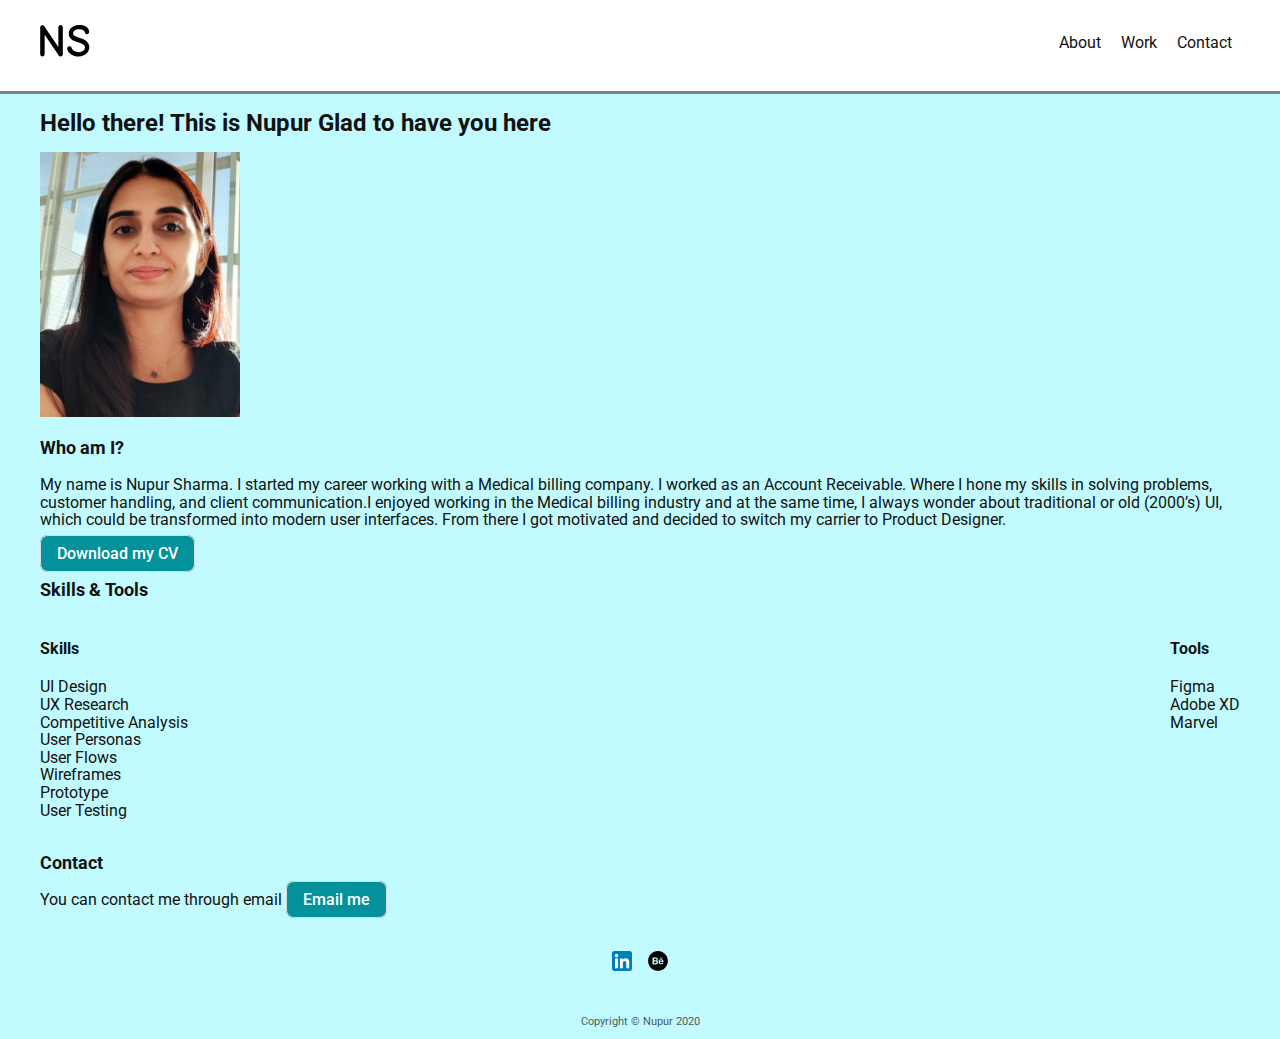
==== commit b0a5a598: "layout changes" ====
--- a/about.html
+++ b/about.html
@@ -15,7 +15,7 @@
 
   <body>
     <header>
-      <div class="container">
+      <div class="container row">
         <a href="/">
           <img src="img/NS.svg" alt="Nupur Sharma" style="width: 50px" />
         </a>
@@ -54,24 +54,29 @@
 
           <h3>Skills & Tools</h3>
 
-          <h4>Skills</h4>
-          <ul>
-            <li>UI Design</li>
-            <li>UX Research</li>
-            <li>Competitive Analysis</li>
-            <li>User Personas</li>
-            <li>User Flows</li>
-            <li>Wireframes</li>
-            <li>Prototype</li>
-            <li>User Testing</li>
-          </ul>
-
-          <h4>Tools</h4>
-          <ul>
-            <li>Figma</li>
-            <li>Adobe XD</li>
-            <li>Marvel</li>
-          </ul>
+          <div class="skill-n-tools">
+            <div>
+              <h4>Skills</h4>
+              <ul>
+                <li>UI Design</li>
+                <li>UX Research</li>
+                <li>Competitive Analysis</li>
+                <li>User Personas</li>
+                <li>User Flows</li>
+                <li>Wireframes</li>
+                <li>Prototype</li>
+                <li>User Testing</li>
+              </ul>
+            </div>
+            <div>
+              <h4>Tools</h4>
+              <ul>
+                <li>Figma</li>
+                <li>Adobe XD</li>
+                <li>Marvel</li>
+              </ul>
+            </div>
+          </div>
         </div>
       </div>
     </main>
--- a/styles/about.css
+++ b/styles/about.css
@@ -4,3 +4,17 @@
 header {
   padding: 10px 5px 15px 5px;
 }
+
+.skill-n-tools {
+  display: flex;
+  justify-content: space-between;
+  gap: 16px;
+}
+
+@media only screen and (max-width: 576px) {
+  .skill-n-tools {
+    display: flex;
+    flex-direction: column;
+    gap: 16px;
+  }
+}
--- a/styles/style.css
+++ b/styles/style.css
@@ -14,8 +14,31 @@
   border-bottom: 3px solid gray;
 }
 
-header nav {
-  float: right;
+ul {
+  padding: 0;
+}
+
+ul li {
+  list-style: none;
+}
+
+.row {
+  display: flex;
+  justify-content: space-between;
+  align-items: center;
+}
+
+@media only screen and (max-width: 576px) {
+  .row {
+    display: flex;
+    flex-direction: column;
+    justify-content: space-between;
+    align-items: center;
+  }
+}
+
+header ul {
+  padding: 0;
 }
 
 header ul li {
@@ -74,6 +97,17 @@
   font-size: 14px;
 }
 
+footer .row {
+  display: unset;
+}
+
+footer ul {
+  display: flex;
+  justify-content: center;
+  align-items: center;
+  gap: 16px;
+}
+
 footer .copyright {
   text-align: center;
   font-size: 11px;
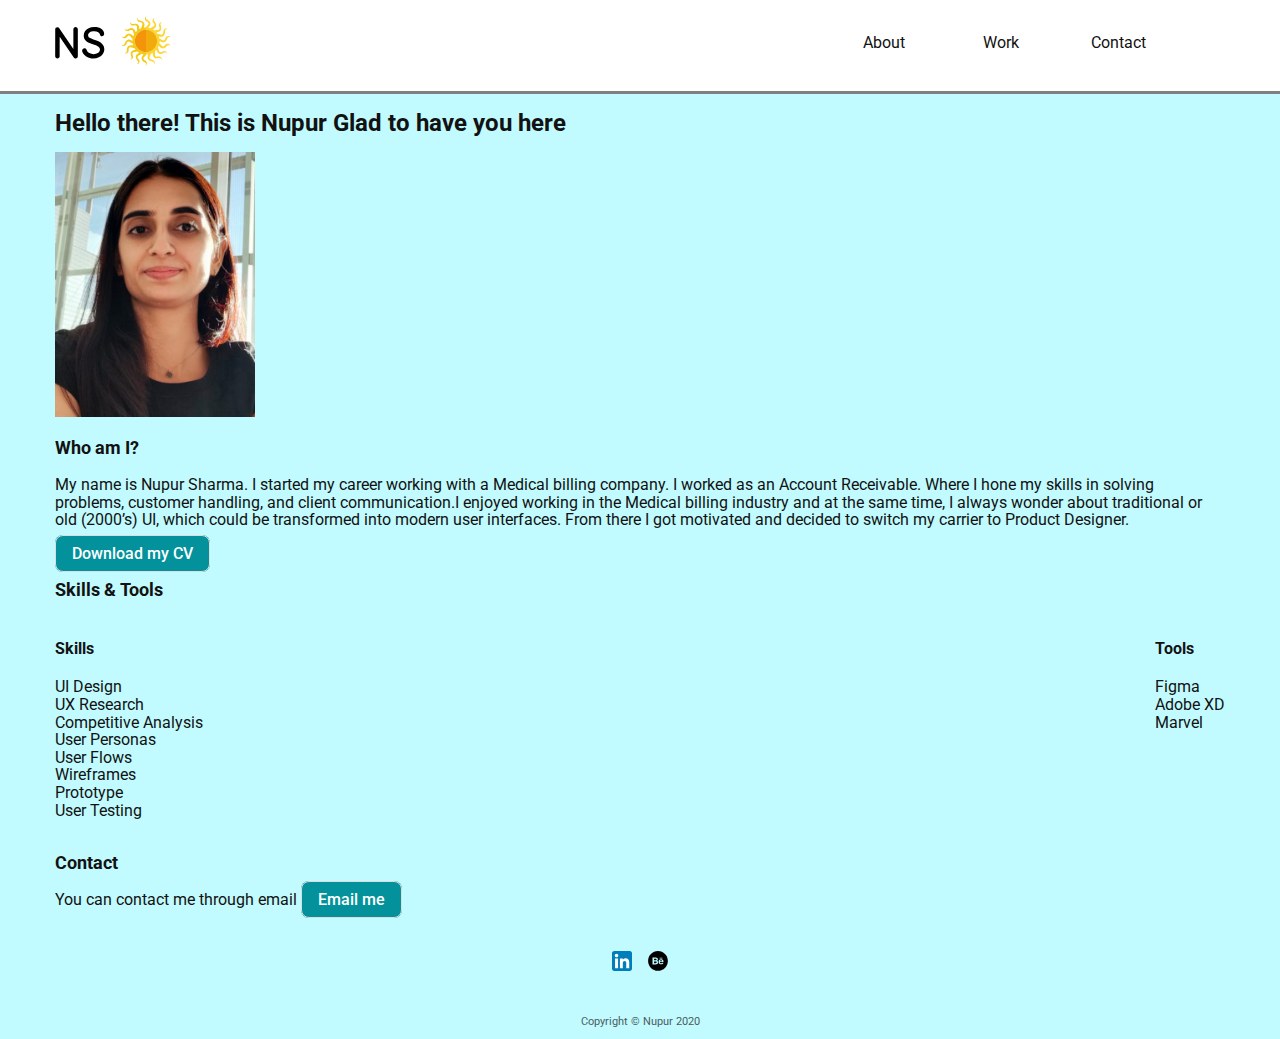
==== commit dfb17113: "add javascript file to HTML pages" ====
--- a/about.html
+++ b/about.html
@@ -1,125 +1,217 @@
 <!DOCTYPE html>
 <html lang="en">
-  <head>
-    <meta charset="UTF-8" />
-    <meta http-equiv="X-UA-Compatible" content="IE=edge" />
-    <meta name="viewport" content="width=device-width, initial-scale=1.0" />
-    <title>About | Nupur Sharma | Product Designer</title>
-    <link rel="stylesheet" type="text/css" href="https://cdnjs.com/libraries/normalize" />
-    <link rel="stylesheet" type="text/css" href="/styles/about.css" />
-    <link rel="stylesheet" type="text/css" href="/styles/style.css" />
-    <link rel="preconnect" href="https://fonts.googleapis.com" />
-    <link rel="preconnect" href="https://fonts.gstatic.com" crossorigin />
-    <link href="https://fonts.googleapis.com/css2?family=Roboto:wght@100;400;500;700&display=swap" rel="stylesheet" />
-  </head>
-
-  <body>
-    <header>
-      <div class="container row">
-        <a href="/">
-          <img src="img/NS.svg" alt="Nupur Sharma" style="width: 50px" />
-        </a>
-        <nav>
-          <ul>
-            <li>
-              <a href="#about">About</a>
-            </li>
-            <li>
-              <a href="index.html#work">Work</a>
-            </li>
-            <li>
-              <a href="#contact">Contact</a>
-            </li>
-          </ul>
-        </nav>
-      </div>
-    </header>
-    <main>
-      <div id="hero">
-        <div class="container">
-          <h1>Hello there! This is Nupur Glad to have you here</h1>
-          <picture>
-            <source srcset="img/profile.png" media="(max-width:767px)" />
-            <img src="img/profile.png" alt="Nupur Sharma" style="width: 200px" />
-          </picture>
-          <h3>Who am I?</h3>
-          <p class="who-i-am">
-            My name is Nupur Sharma. I started my career working with a Medical billing company. I worked as an Account
-            Receivable. Where I hone my skills in solving problems, customer handling, and client communication.I
-            enjoyed working in the Medical billing industry and at the same time, I always wonder about traditional or
-            old (2000’s) UI, which could be transformed into modern user interfaces. From there I got motivated and
-            decided to switch my carrier to Product Designer.
-          </p>
-          <a class="button" href="files/Nupur's Resume.pdf" download> Download my CV</a>
-
-          <h3>Skills & Tools</h3>
-
-          <div class="skill-n-tools">
-            <div>
-              <h4>Skills</h4>
-              <ul>
-                <li>UI Design</li>
-                <li>UX Research</li>
-                <li>Competitive Analysis</li>
-                <li>User Personas</li>
-                <li>User Flows</li>
-                <li>Wireframes</li>
-                <li>Prototype</li>
-                <li>User Testing</li>
-              </ul>
-            </div>
-            <div>
-              <h4>Tools</h4>
-              <ul>
-                <li>Figma</li>
-                <li>Adobe XD</li>
-                <li>Marvel</li>
-              </ul>
-            </div>
+
+<head>
+  <meta charset="UTF-8" />
+  <meta http-equiv="X-UA-Compatible" content="IE=edge" />
+  <meta name="viewport" content="width=device-width, initial-scale=1.0" />
+  <title>About | Nupur Sharma | Product Designer</title>
+  <link rel="stylesheet" type="text/css" href="https://cdnjs.com/libraries/normalize" />
+  <link rel="stylesheet" type="text/css" href="/styles/about.css" />
+  <link rel="stylesheet" type="text/css" href="/styles/style.css" />
+  <link rel="preconnect" href="https://fonts.googleapis.com" />
+  <link rel="preconnect" href="https://fonts.gstatic.com" crossorigin />
+  <link href="https://fonts.googleapis.com/css2?family=Roboto:wght@100;400;500;700&display=swap" rel="stylesheet" />
+</head>
+
+<body>
+  <header>
+    <div class="container row">
+      <a href="/">
+        <img src="img/NS.svg" alt="Nupur Sharma" style="width: 50px" />
+        <div>
+          <svg class="sun-back" xmlns="http://www.w3.org/2000/svg" xmlns:xlink="http://www.w3.org/1999/xlink"
+            version="1.1" id="Capa_1" x="0px" y="0px" viewBox="0 0 186.146 186.146"
+            style="enable-background:new 0 0 186.146 186.146;" xml:space="preserve">
+            <g>
+              <path style="fill:#FDD633;"
+                d="M92.846,7.102c0-0.005,0-0.01,0-0.015C92.846,7.092,92.846,7.097,92.846,7.102z" />
+              <path style="fill:#FDD633;"
+                d="M90.036,6.163c0.141-0.328,0.302-0.654,0.481-0.979C90.339,5.508,90.177,5.835,90.036,6.163z" />
+              <path style="fill:#FDD633;"
+                d="M93.072,5.293C93.708,2.477,95.436,0,95.436,0c-0.891,0.61-1.676,1.248-2.363,1.905v3.38   C93.072,5.288,93.072,5.291,93.072,5.293z" />
+              <path style="fill:#FDD633;"
+                d="M92.176,2.845c0.279-0.316,0.574-0.631,0.896-0.94C92.75,2.214,92.456,2.528,92.176,2.845z" />
+              <path style="fill:#FDD633;"
+                d="M90.629,4.987C90.807,4.675,91,4.365,91.215,4.058C91,4.365,90.807,4.675,90.629,4.987z" />
+              <path style="fill:#FDD633;"
+                d="M91.545,16.619c0.452,0.574,0.961,1.113,1.522,1.61C92.506,17.732,91.996,17.193,91.545,16.619z" />
+              <path style="fill:#FDD633;"
+                d="M91.254,4c0.228-0.321,0.481-0.639,0.749-0.955C91.734,3.36,91.481,3.678,91.254,4z" />
+              <path style="fill:#FDD633;"
+                d="M92.915,6.17c-0.002,0.014-0.003,0.028-0.005,0.042C92.912,6.198,92.913,6.184,92.915,6.17z" />
+              <path style="fill:#FDD633;"
+                d="M90.71,186.146c0,0,0.011-0.016,0.027-0.039C90.728,186.12,90.71,186.146,90.71,186.146z" />
+              <path style="fill:#FDD633;"
+                d="M91.845,166.953c0.429,0.297,0.836,0.615,1.219,0.953C92.681,167.568,92.274,167.249,91.845,166.953   z" />
+              <path style="fill:#FDD633;"
+                d="M91.83,185.314c-0.355,0.281-0.724,0.561-1.121,0.832C91.106,185.874,91.475,185.595,91.83,185.314z   " />
+              <path style="fill:#FDD633;"
+                d="M93.068,177.257c0.343,1.157,0.277,2.41,0.005,3.607v3.376c-0.304,0.291-0.635,0.576-0.978,0.859   c6.803-5.597,5.777-12.947,0.978-17.186v9.357C93.072,177.266,93.07,177.262,93.068,177.257z" />
+              <path style="fill:#FDD633;"
+                d="M90.456,166.113c0.479,0.251,0.936,0.527,1.37,0.827C91.39,166.64,90.934,166.363,90.456,166.113z" />
+              <path style="fill:#FDD633;"
+                d="M90.686,148.177c-0.182,0.212-0.361,0.424-0.553,0.632   C90.326,148.601,90.503,148.389,90.686,148.177z" />
+              <path style="fill:#FDD633;"
+                d="M89.37,8.36c0.061-0.331,0.14-0.663,0.236-0.995C89.51,7.698,89.431,8.029,89.37,8.36z" />
+              <path style="fill:#FDD633;"
+                d="M91.51,16.573c-0.439-0.563-0.821-1.159-1.142-1.781C90.689,15.414,91.071,16.01,91.51,16.573z" />
+              <path style="fill:#FDD633;"
+                d="M89.549,12.681c-0.173-0.646-0.281-1.308-0.321-1.981C89.268,11.373,89.376,12.035,89.549,12.681z" />
+              <path style="fill:#FDD633;" d="M90.785,186.035L90.785,186.035L90.785,186.035z" />
+              <path style="fill:#FDD633;"
+                d="M90.325,14.707c-0.309-0.612-0.558-1.248-0.742-1.902C89.767,13.46,90.016,14.095,90.325,14.707z" />
+              <path style="fill:#FDD633;"
+                d="M92.706,176.374c-0.065-0.125-0.133-0.249-0.21-0.37C92.574,176.126,92.64,176.249,92.706,176.374z" />
+              <path style="fill:#FDD633;"
+                d="M92.31,175.735c-0.165-0.222-0.345-0.438-0.562-0.642C91.965,175.296,92.143,175.514,92.31,175.735z   " />
+              <path style="fill:#FDD633;"
+                d="M89.234,9.445c0.021-0.309,0.059-0.619,0.111-0.93C89.294,8.827,89.256,9.137,89.234,9.445z" />
+              <path style="fill:#FDD633;"
+                d="M93.072,144.97c-0.225,0.357-0.469,0.711-0.715,1.064C92.605,145.68,92.847,145.327,93.072,144.97z" />
+              <path style="fill:#FDD633;"
+                d="M92.001,146.535c-0.211,0.289-0.432,0.575-0.659,0.86C91.571,147.11,91.789,146.824,92.001,146.535z   " />
+              <path style="fill:#FDD633;"
+                d="M89.658,7.2c0.094-0.304,0.203-0.608,0.328-0.911C89.861,6.592,89.753,6.896,89.658,7.2z" />
+              <path style="fill:#FDD633;"
+                d="M164.548,108.336c-4.741,6.145-9.624,8.825-15.949-1.058c-1.613-2.521-3.551-4.549-5.539-6.175   c0.399-2.514,0.615-5.088,0.632-7.709c4.806,2.293,8.556,5.933,15.997,4.619c9.526-1.678,11.352-13.223,14.388-17.876   c3.039-4.651,11.065-0.897,11.065-0.897c-8.127-8.296-17.202-4.074-19.685,3.729c-2.354,7.397-6.026,11.586-15.349,4.462   c-2.38-1.819-4.896-3.063-7.322-3.91c-0.488-2.559-1.167-5.051-2.025-7.458c5.295,0.514,10.063,2.647,16.6-1.13   c8.379-4.835,6.146-16.309,7.406-21.72c1.265-5.41,10.091-4.629,10.091-4.629c-10.474-5.016-17.558,2.057-17.222,10.238   c0.318,7.756-1.7,12.947-12.897,9.441c-2.857-0.895-5.645-1.203-8.214-1.17c-1.331-2.22-2.822-4.33-4.466-6.313   c5.154-1.331,10.366-0.954,15.22-6.742c6.22-7.409,0.197-17.427-0.469-22.943c-0.661-5.515,7.899-7.8,7.899-7.8   c-11.558-1.132-15.796,7.938-12.682,15.511c2.952,7.179,2.831,12.748-8.891,13.282c-2.994,0.137-5.719,0.804-8.124,1.716   c-1.996-1.626-4.122-3.098-6.354-4.408c4.39-3.014,9.417-4.441,12-11.542c3.311-9.089-5.775-16.443-8.287-21.399   c-2.509-4.957,4.754-10.032,4.754-10.032c-11.247,2.889-12.128,12.861-6.611,18.913c5.229,5.737,7.021,11.012-3.813,15.523   c-2.764,1.151-5.099,2.708-7.046,4.385c-2.415-0.837-4.914-1.494-7.481-1.961c3.095-4.335,7.332-7.396,7.332-14.955   c0-9.671-11.053-13.472-15.107-17.272c-0.688-0.644-1.096-1.393-1.327-2.184l0,0v9.363c0.78,0.689,1.656,1.298,2.617,1.802   c6.876,3.602,10.364,7.945,1.728,15.89c-2.208,2.032-3.871,4.296-5.128,6.544c0.241-0.432,0.511-0.863,0.783-1.292v10.437l0,0   c22.898,0,41.462,18.563,41.462,41.459c0,22.9-18.563,41.463-41.462,41.463l0,0v10.433c0.271-0.429,0.541-0.858,0.781-1.288   c2.618-0.039,5.186-0.276,7.693-0.699c-1.424,5.128-4.355,9.456-1.77,16.553c3.307,9.09,14.993,8.881,20.104,11.064   c5.108,2.186,2.805,10.743,2.805,10.743c6.76-9.445,1.026-17.649-7.092-18.74c-7.692-1.031-12.455-3.921-7.058-14.341   c1.376-2.657,2.164-5.346,2.577-7.882c2.426-0.925,4.762-2.034,6.992-3.307c0.416,5.308-0.86,10.376,3.997,16.16   c6.217,7.413,17.127,3.22,22.676,3.523c5.549,0.307,6.311,9.135,6.311,9.135c3.121-11.187-5.072-16.936-13.072-15.183   c-7.582,1.66-13.045,0.574-11.538-11.064c0.386-2.975,0.201-5.774-0.28-8.303c1.951-1.691,3.771-3.524,5.444-5.491   c2.209,4.848,2.739,10.05,9.285,13.827c8.377,4.839,17.196-2.834,22.513-4.446c5.319-1.61,9.055,6.426,9.055,6.426   c-0.893-11.579-10.56-14.179-17.477-9.798c-6.557,4.153-12.061,5.002-14.626-6.447c-0.654-2.923-1.78-5.487-3.096-7.697   c1.252-2.239,2.342-4.582,3.245-7.016c3.726,3.796,6.008,8.492,13.44,9.8c9.525,1.683,15.189-8.543,19.634-11.877   c4.448-3.331,10.706,2.94,10.706,2.94C179.521,100.988,169.55,101.852,164.548,108.336z" />
+              <path style="fill:#FDD633;"
+                d="M89.219,10.548c-0.015-0.331-0.014-0.665,0.006-0.999C89.205,9.884,89.205,10.217,89.219,10.548z" />
+              <path style="fill:#F4CA19;"
+                d="M93.073,8.871c-0.167-0.573-0.234-1.169-0.227-1.769c0-0.005,0-0.01,0-0.015   c0.004-0.292,0.027-0.584,0.064-0.875c0.002-0.014,0.003-0.028,0.005-0.042c0.038-0.294,0.091-0.587,0.157-0.876   c0-0.003,0.001-0.006,0.001-0.009v-3.38l0,0c0,0,0,0-0.001,0c-0.323,0.309-0.617,0.623-0.896,0.94   c-0.059,0.066-0.117,0.133-0.174,0.2C91.734,3.36,91.481,3.678,91.254,4c-0.014,0.02-0.025,0.039-0.039,0.058   C91,4.365,90.807,4.675,90.629,4.987c-0.037,0.065-0.076,0.131-0.112,0.196c-0.178,0.325-0.34,0.652-0.481,0.979   c-0.018,0.042-0.033,0.084-0.05,0.127c-0.125,0.303-0.233,0.607-0.328,0.911c-0.017,0.055-0.036,0.11-0.052,0.165   C89.51,7.698,89.431,8.029,89.37,8.36c-0.009,0.052-0.016,0.103-0.025,0.155c-0.052,0.311-0.09,0.621-0.111,0.93   c-0.003,0.035-0.007,0.069-0.009,0.104c-0.02,0.335-0.021,0.668-0.006,0.999c0.002,0.051,0.006,0.101,0.009,0.152   c0.04,0.672,0.148,1.335,0.321,1.981c0.011,0.042,0.023,0.083,0.034,0.124c0.184,0.654,0.433,1.29,0.742,1.902   c0.014,0.028,0.028,0.057,0.043,0.085c0.321,0.622,0.703,1.218,1.142,1.781c0.012,0.015,0.023,0.03,0.035,0.045   c0.452,0.574,0.961,1.113,1.522,1.61c0.002,0.002,0.004,0.004,0.006,0.006v0V8.871L93.073,8.871z" />
+              <path style="fill:#F4CA19;"
+                d="M93.072,134.537c-22.898,0-41.461-18.563-41.461-41.463c0-22.896,18.562-41.459,41.461-41.459h0.001   V41.178c-0.272,0.43-0.542,0.861-0.783,1.292c-2.618,0.04-5.186,0.277-7.692,0.699c1.423-5.131,4.358-9.457,1.775-16.559   c-3.308-9.088-14.995-8.88-20.105-11.064c-5.11-2.184-2.806-10.742-2.806-10.742c-6.761,9.445-1.026,17.651,7.091,18.741   c7.694,1.033,12.457,3.921,7.058,14.341c-1.377,2.657-2.164,5.349-2.578,7.884c-2.426,0.926-4.761,2.036-6.991,3.307   C67.623,43.77,68.902,38.7,64.045,32.91c-6.218-7.409-17.128-3.215-22.677-3.52c-5.549-0.304-6.311-9.133-6.311-9.133   c-3.122,11.187,5.073,16.937,13.073,15.185c7.583-1.662,13.046-0.577,11.538,11.062c-0.386,2.975-0.202,5.777,0.279,8.307   c-1.95,1.689-3.77,3.522-5.442,5.488c-2.209-4.848-2.74-10.051-9.286-13.831c-8.378-4.836-17.195,2.837-22.514,4.448   c-5.318,1.611-9.054-6.424-9.054-6.424c0.893,11.579,10.559,14.18,17.478,9.797c6.557-4.154,12.062-5.004,14.625,6.449   c0.653,2.921,1.782,5.487,3.096,7.697c-1.251,2.239-2.341,4.581-3.245,7.016c-3.725-3.798-6.006-8.494-13.441-9.805   c-9.526-1.68-15.188,8.546-19.634,11.881c-4.447,3.332-10.705-2.941-10.705-2.941c4.799,10.576,14.772,9.712,19.775,3.229   c4.741-6.146,9.623-8.828,15.949,1.059c1.612,2.521,3.549,4.548,5.539,6.174c-0.4,2.513-0.616,5.086-0.632,7.709   c-4.807-2.295-8.557-5.936-15.999-4.623c-9.526,1.679-11.349,13.225-14.387,17.878c-3.039,4.653-11.065,0.899-11.065,0.899   c8.126,8.295,17.204,4.073,19.687-3.73c2.352-7.396,6.024-11.586,15.349-4.461c2.379,1.818,4.894,3.063,7.32,3.91   c0.489,2.558,1.167,5.049,2.025,7.457c-5.294-0.515-10.062-2.647-16.6,1.128c-8.378,4.836-6.142,16.31-7.405,21.722   c-1.265,5.411-10.091,4.629-10.091,4.629c10.475,5.017,17.56-2.056,17.224-10.237c-0.32-7.757,1.698-12.948,12.898-9.442   c2.855,0.895,5.641,1.202,8.209,1.171c1.33,2.218,2.822,4.33,4.465,6.313c-5.153,1.328-10.364,0.954-15.219,6.74   c-6.219,7.409-0.194,17.426,0.471,22.942c0.662,5.518-7.9,7.8-7.9,7.8c11.558,1.133,15.798-7.936,12.684-15.509   c-2.953-7.18-2.832-12.749,8.891-13.284c2.991-0.137,5.715-0.802,8.119-1.713c1.996,1.626,4.121,3.098,6.353,4.408   c-4.388,3.013-9.415,4.442-11.997,11.542c-3.31,9.088,5.777,16.439,8.289,21.398c2.509,4.957-4.756,10.032-4.756,10.032   c11.249-2.89,12.131-12.86,6.614-18.913c-5.23-5.735-7.022-11.011,3.811-15.523c2.762-1.15,5.095-2.705,7.042-4.381   c2.415,0.838,4.914,1.495,7.48,1.962c-3.093,4.333-7.329,7.396-7.326,14.949c-0.002,9.673,11.051,13.475,15.107,17.275   c0.217,0.203,0.397,0.42,0.562,0.642c0.065,0.089,0.128,0.179,0.186,0.27c0.077,0.121,0.146,0.245,0.21,0.37   c0.147,0.287,0.272,0.58,0.362,0.883c0.001,0.005,0.003,0.009,0.005,0.014v-9.357v-0.001c-0.003-0.003-0.006-0.005-0.009-0.007   c-0.384-0.338-0.79-0.656-1.219-0.953c-0.006-0.004-0.013-0.009-0.019-0.013c-0.435-0.3-0.892-0.576-1.37-0.827   c-6.876-3.604-10.363-7.946-1.728-15.893c0.499-0.459,0.962-0.932,1.405-1.411c0.192-0.208,0.371-0.42,0.553-0.632   c0.224-0.259,0.446-0.518,0.656-0.782c0.227-0.285,0.448-0.571,0.659-0.86c0.122-0.166,0.24-0.333,0.356-0.5   c0.246-0.354,0.49-0.708,0.715-1.064l0.001-0.001l0,0L93.072,134.537L93.072,134.537z" />
+              <path style="fill:#F4CA19;"
+                d="M93.073,180.865L93.073,180.865c-0.559,2.459-1.948,4.656-2.288,5.169l0,0.001   c-0.021,0.031-0.036,0.054-0.048,0.072c-0.016,0.023-0.027,0.039-0.027,0.039c0.397-0.271,0.765-0.551,1.121-0.832   c0.089-0.071,0.178-0.143,0.265-0.214c0.343-0.283,0.674-0.568,0.978-0.859V180.865z" />
+              <path style="fill:#F2AB0C;"
+                d="M134.535,93.074c0-22.896-18.563-41.459-41.462-41.459v82.922   C115.971,134.537,134.535,115.974,134.535,93.074z" />
+              <path style="fill:#F4940B;"
+                d="M51.612,93.074c0,22.9,18.562,41.463,41.461,41.463h0.001l0,0V51.615l0,0h-0.001   C70.174,51.615,51.612,70.177,51.612,93.074z" />
+            </g>
+            <g>
+            </g>
+            <g>
+            </g>
+            <g>
+            </g>
+            <g>
+            </g>
+            <g>
+            </g>
+            <g>
+            </g>
+            <g>
+            </g>
+            <g>
+            </g>
+            <g>
+            </g>
+            <g>
+            </g>
+            <g>
+            </g>
+            <g>
+            </g>
+            <g>
+            </g>
+            <g>
+            </g>
+            <g>
+            </g>
+          </svg>
+        </div>
+      </a>
+      <nav>
+        <ul>
+          <li>
+            <a href="#about">About</a>
+          </li>
+          <li>
+            <a href="index.html#work">Work</a>
+          </li>
+          <li>
+            <a href="#contact">Contact</a>
+          </li>
+        </ul>
+      </nav>
+    </div>
+  </header>
+  <main>
+    <div id="hero">
+      <div class="container">
+        <h1>Hello there! This is Nupur Glad to have you here</h1>
+        <picture>
+          <source srcset="img/profile.png" media="(max-width:767px)" />
+          <img src="img/profile.png" alt="Nupur Sharma" style="width: 200px" />
+        </picture>
+        <h3>Who am I?</h3>
+        <p class="who-i-am">
+          My name is Nupur Sharma. I started my career working with a Medical billing company. I worked as an Account
+          Receivable. Where I hone my skills in solving problems, customer handling, and client communication.I
+          enjoyed working in the Medical billing industry and at the same time, I always wonder about traditional or
+          old (2000’s) UI, which could be transformed into modern user interfaces. From there I got motivated and
+          decided to switch my carrier to Product Designer.
+        </p>
+        <a class="button" href="files/Nupur's Resume.pdf" download> Download my CV</a>
+
+        <h3>Skills & Tools</h3>
+
+        <div class="skill-n-tools">
+          <div class="column-1">
+            <h4>Skills</h4>
+            <ul>
+              <li>UI Design</li>
+              <li>UX Research</li>
+              <li>Competitive Analysis</li>
+              <li>User Personas</li>
+              <li>User Flows</li>
+              <li>Wireframes</li>
+              <li>Prototype</li>
+              <li>User Testing</li>
+            </ul>
+          </div>
+          <div class="column-2">
+            <h4>Tools</h4>
+            <ul>
+              <li>Figma</li>
+              <li>Adobe XD</li>
+              <li>Marvel</li>
+            </ul>
           </div>
         </div>
       </div>
-    </main>
-    <footer id="contact">
-      <div class="container">
-        <div class="row">
-          <h3>Contact</h3>
-          <p>
-            You can contact me through email
-            <a class="button" href="mailto:nupur9294@gmail.com"> Email me</a>
-          </p>
-          <div>
-            <ul>
-              <li>
-                <a href="https://www.linkedin.com/in/nupursharma9294/" target="_blank">
-                  <svg xmlns="http://www.w3.org/2000/svg" height="72" viewBox="0 0 72 72" width="20">
-                    <g fill="none" fill-rule="evenodd">
-                      <path
-                        d="M8,72 L64,72 C68.418278,72 72,68.418278 72,64 L72,8 C72,3.581722 68.418278,-8.11624501e-16 64,0 L8,0 C3.581722,8.11624501e-16 -5.41083001e-16,3.581722 0,8 L0,64 C5.41083001e-16,68.418278 3.581722,72 8,72 Z"
-                        fill="#007EBB"
-                      />
-                      <path
-                        d="M62,62 L51.315625,62 L51.315625,43.8021149 C51.315625,38.8127542 49.4197917,36.0245323 45.4707031,36.0245323 C41.1746094,36.0245323 38.9300781,38.9261103 38.9300781,43.8021149 L38.9300781,62 L28.6333333,62 L28.6333333,27.3333333 L38.9300781,27.3333333 L38.9300781,32.0029283 C38.9300781,32.0029283 42.0260417,26.2742151 49.3825521,26.2742151 C56.7356771,26.2742151 62,30.7644705 62,40.051212 L62,62 Z M16.349349,22.7940133 C12.8420573,22.7940133 10,19.9296567 10,16.3970067 C10,12.8643566 12.8420573,10 16.349349,10 C19.8566406,10 22.6970052,12.8643566 22.6970052,16.3970067 C22.6970052,19.9296567 19.8566406,22.7940133 16.349349,22.7940133 Z M11.0325521,62 L21.769401,62 L21.769401,27.3333333 L11.0325521,27.3333333 L11.0325521,62 Z"
-                        fill="#FFF"
-                      />
-                    </g>
-                  </svg>
-                </a>
-              </li>
-              <li>
-                <a href="https://www.behance.net/nupursharma9294" target="_blank">
-                  <svg
-                    xmlns="http://www.w3.org/2000/svg"
-                    xmlns:xlink="http://www.w3.org/1999/xlink"
-                    version="1.1"
-                    width="20"
-                    height="20"
-                    viewBox="0 0 256 256"
-                    xml:space="preserve"
-                  >
-                    <defs></defs>
-                    <g
-                      style="
+    </div>
+  </main>
+  <footer id="contact">
+    <div class="container">
+      <div class="row">
+        <h3>Contact</h3>
+        <p>
+          You can contact me through email
+          <a class="button" href="mailto:nupur9294@gmail.com"> Email me</a>
+        </p>
+        <div>
+          <ul>
+            <li>
+              <a href="https://www.linkedin.com/in/nupursharma9294/" target="_blank">
+                <svg xmlns="http://www.w3.org/2000/svg" height="72" viewBox="0 0 72 72" width="20">
+                  <g fill="none" fill-rule="evenodd">
+                    <path
+                      d="M8,72 L64,72 C68.418278,72 72,68.418278 72,64 L72,8 C72,3.581722 68.418278,-8.11624501e-16 64,0 L8,0 C3.581722,8.11624501e-16 -5.41083001e-16,3.581722 0,8 L0,64 C5.41083001e-16,68.418278 3.581722,72 8,72 Z"
+                      fill="#007EBB" />
+                    <path
+                      d="M62,62 L51.315625,62 L51.315625,43.8021149 C51.315625,38.8127542 49.4197917,36.0245323 45.4707031,36.0245323 C41.1746094,36.0245323 38.9300781,38.9261103 38.9300781,43.8021149 L38.9300781,62 L28.6333333,62 L28.6333333,27.3333333 L38.9300781,27.3333333 L38.9300781,32.0029283 C38.9300781,32.0029283 42.0260417,26.2742151 49.3825521,26.2742151 C56.7356771,26.2742151 62,30.7644705 62,40.051212 L62,62 Z M16.349349,22.7940133 C12.8420573,22.7940133 10,19.9296567 10,16.3970067 C10,12.8643566 12.8420573,10 16.349349,10 C19.8566406,10 22.6970052,12.8643566 22.6970052,16.3970067 C22.6970052,19.9296567 19.8566406,22.7940133 16.349349,22.7940133 Z M11.0325521,62 L21.769401,62 L21.769401,27.3333333 L11.0325521,27.3333333 L11.0325521,62 Z"
+                      fill="#FFF" />
+                  </g>
+                </svg>
+              </a>
+            </li>
+            <li>
+              <a href="https://www.behance.net/nupursharma9294" target="_blank">
+                <svg xmlns="http://www.w3.org/2000/svg" xmlns:xlink="http://www.w3.org/1999/xlink" version="1.1"
+                  width="20" height="20" viewBox="0 0 256 256" xml:space="preserve">
+                  <defs></defs>
+                  <g style="
                         stroke: none;
                         stroke-width: 0;
                         stroke-dasharray: none;
@@ -129,82 +221,70 @@
                         fill: none;
                         fill-rule: nonzero;
                         opacity: 1;
-                      "
-                      transform="translate(1.4065934065934016 1.4065934065934016) scale(2.81 2.81)"
-                    >
-                      <path
-                        d="M 58.938 41.512 c -1.498 0 -2.655 0.431 -3.476 1.278 c -0.827 0.845 -1.342 1.995 -1.553 3.45 h 10.04 v 0 c -0.109 -1.549 -0.626 -2.721 -1.557 -3.522 C 61.468 41.915 60.314 41.512 58.938 41.512 z"
-                        style="
-                          stroke: none;
-                          stroke-width: 1;
-                          stroke-dasharray: none;
-                          stroke-linecap: butt;
-                          stroke-linejoin: miter;
-                          stroke-miterlimit: 10;
-                          fill: rgb(0, 0, 0);
-                          fill-rule: nonzero;
-                          opacity: 1;
-                        "
-                        transform=" matrix(1 0 0 1 0 0) "
-                        stroke-linecap="round"
-                      />
-                      <path
-                        d="M 37.047 40.939 c 0.842 -0.513 1.262 -1.425 1.262 -2.735 c 0 -1.447 -0.556 -2.408 -1.671 -2.87 c -0.958 -0.321 -2.185 -0.487 -3.672 -0.487 h -5.79 v 6.863 h 6.583 C 35.111 41.71 36.205 41.453 37.047 40.939 z"
-                        style="
-                          stroke: none;
-                          stroke-width: 1;
-                          stroke-dasharray: none;
-                          stroke-linecap: butt;
-                          stroke-linejoin: miter;
-                          stroke-miterlimit: 10;
-                          fill: rgb(0, 0, 0);
-                          fill-rule: nonzero;
-                          opacity: 1;
-                        "
-                        transform=" matrix(1 0 0 1 0 0) "
-                        stroke-linecap="round"
-                      />
-                      <path
-                        d="M 36.964 47.388 c -0.737 -0.341 -1.777 -0.515 -3.111 -0.527 h -6.678 v 8.291 h 6.574 c 1.351 0 2.396 -0.177 3.151 -0.546 c 1.361 -0.678 2.043 -1.969 2.043 -3.885 C 38.943 49.105 38.282 47.988 36.964 47.388 z"
-                        style="
-                          stroke: none;
-                          stroke-width: 1;
-                          stroke-dasharray: none;
-                          stroke-linecap: butt;
-                          stroke-linejoin: miter;
-                          stroke-miterlimit: 10;
-                          fill: rgb(0, 0, 0);
-                          fill-rule: nonzero;
-                          opacity: 1;
-                        "
-                        transform=" matrix(1 0 0 1 0 0) "
-                        stroke-linecap="round"
-                      />
-                      <path
-                        d="M 45 0 C 20.147 0 0 20.147 0 45 c 0 24.853 20.147 45 45 45 c 24.853 0 45 -20.147 45 -45 C 90 20.147 69.853 0 45 0 z M 52.625 30.735 h 12.529 v 3.112 h -0.001 H 52.625 V 30.735 z M 44.115 56.129 c -0.589 0.968 -1.321 1.785 -2.201 2.444 c -0.99 0.761 -2.163 1.283 -3.511 1.562 c -1.352 0.279 -2.816 0.42 -4.393 0.42 H 20 V 29.445 h 15.025 c 3.787 0.062 6.472 1.159 8.058 3.314 c 0.951 1.322 1.423 2.907 1.423 4.751 c 0 1.902 -0.477 3.424 -1.438 4.58 c -0.534 0.648 -1.324 1.238 -2.369 1.77 c 1.583 0.579 2.784 1.492 3.587 2.748 c 0.808 1.252 1.212 2.772 1.212 4.557 C 45.497 53.011 45.042 54.667 44.115 56.129 z M 69.994 50.084 H 53.769 c 0.089 2.24 0.863 3.806 2.329 4.702 c 0.884 0.562 1.956 0.837 3.212 0.837 c 1.324 0 2.403 -0.335 3.233 -1.023 c 0.453 -0.365 0.852 -0.879 1.197 -1.529 h 5.947 c -0.156 1.323 -0.872 2.664 -2.159 4.028 c -1.994 2.167 -4.79 3.253 -8.381 3.253 c -2.967 0 -5.581 -0.916 -7.85 -2.742 c -2.262 -1.832 -3.398 -4.804 -3.398 -8.927 c 0 -3.866 1.02 -6.825 3.066 -8.885 c 2.054 -2.064 4.705 -3.091 7.972 -3.091 c 1.937 0 3.683 0.346 5.24 1.042 c 1.553 0.697 2.836 1.793 3.847 3.3 c 0.915 1.327 1.503 2.862 1.777 4.609 C 69.953 46.677 70.022 48.154 69.994 50.084 z"
-                        style="
-                          stroke: none;
-                          stroke-width: 1;
-                          stroke-dasharray: none;
-                          stroke-linecap: butt;
-                          stroke-linejoin: miter;
-                          stroke-miterlimit: 10;
-                          fill: rgb(0, 0, 0);
-                          fill-rule: nonzero;
-                          opacity: 1;
-                        "
-                        transform=" matrix(1 0 0 1 0 0) "
-                        stroke-linecap="round"
-                      />
-                    </g>
-                  </svg>
-                </a>
-              </li>
-            </ul>
-          </div>
+                      " transform="translate(1.4065934065934016 1.4065934065934016) scale(2.81 2.81)">
+                    <path
+                      d="M 58.938 41.512 c -1.498 0 -2.655 0.431 -3.476 1.278 c -0.827 0.845 -1.342 1.995 -1.553 3.45 h 10.04 v 0 c -0.109 -1.549 -0.626 -2.721 -1.557 -3.522 C 61.468 41.915 60.314 41.512 58.938 41.512 z"
+                      style="
+                          stroke: none;
+                          stroke-width: 1;
+                          stroke-dasharray: none;
+                          stroke-linecap: butt;
+                          stroke-linejoin: miter;
+                          stroke-miterlimit: 10;
+                          fill: rgb(0, 0, 0);
+                          fill-rule: nonzero;
+                          opacity: 1;
+                        " transform=" matrix(1 0 0 1 0 0) " stroke-linecap="round" />
+                    <path
+                      d="M 37.047 40.939 c 0.842 -0.513 1.262 -1.425 1.262 -2.735 c 0 -1.447 -0.556 -2.408 -1.671 -2.87 c -0.958 -0.321 -2.185 -0.487 -3.672 -0.487 h -5.79 v 6.863 h 6.583 C 35.111 41.71 36.205 41.453 37.047 40.939 z"
+                      style="
+                          stroke: none;
+                          stroke-width: 1;
+                          stroke-dasharray: none;
+                          stroke-linecap: butt;
+                          stroke-linejoin: miter;
+                          stroke-miterlimit: 10;
+                          fill: rgb(0, 0, 0);
+                          fill-rule: nonzero;
+                          opacity: 1;
+                        " transform=" matrix(1 0 0 1 0 0) " stroke-linecap="round" />
+                    <path
+                      d="M 36.964 47.388 c -0.737 -0.341 -1.777 -0.515 -3.111 -0.527 h -6.678 v 8.291 h 6.574 c 1.351 0 2.396 -0.177 3.151 -0.546 c 1.361 -0.678 2.043 -1.969 2.043 -3.885 C 38.943 49.105 38.282 47.988 36.964 47.388 z"
+                      style="
+                          stroke: none;
+                          stroke-width: 1;
+                          stroke-dasharray: none;
+                          stroke-linecap: butt;
+                          stroke-linejoin: miter;
+                          stroke-miterlimit: 10;
+                          fill: rgb(0, 0, 0);
+                          fill-rule: nonzero;
+                          opacity: 1;
+                        " transform=" matrix(1 0 0 1 0 0) " stroke-linecap="round" />
+                    <path
+                      d="M 45 0 C 20.147 0 0 20.147 0 45 c 0 24.853 20.147 45 45 45 c 24.853 0 45 -20.147 45 -45 C 90 20.147 69.853 0 45 0 z M 52.625 30.735 h 12.529 v 3.112 h -0.001 H 52.625 V 30.735 z M 44.115 56.129 c -0.589 0.968 -1.321 1.785 -2.201 2.444 c -0.99 0.761 -2.163 1.283 -3.511 1.562 c -1.352 0.279 -2.816 0.42 -4.393 0.42 H 20 V 29.445 h 15.025 c 3.787 0.062 6.472 1.159 8.058 3.314 c 0.951 1.322 1.423 2.907 1.423 4.751 c 0 1.902 -0.477 3.424 -1.438 4.58 c -0.534 0.648 -1.324 1.238 -2.369 1.77 c 1.583 0.579 2.784 1.492 3.587 2.748 c 0.808 1.252 1.212 2.772 1.212 4.557 C 45.497 53.011 45.042 54.667 44.115 56.129 z M 69.994 50.084 H 53.769 c 0.089 2.24 0.863 3.806 2.329 4.702 c 0.884 0.562 1.956 0.837 3.212 0.837 c 1.324 0 2.403 -0.335 3.233 -1.023 c 0.453 -0.365 0.852 -0.879 1.197 -1.529 h 5.947 c -0.156 1.323 -0.872 2.664 -2.159 4.028 c -1.994 2.167 -4.79 3.253 -8.381 3.253 c -2.967 0 -5.581 -0.916 -7.85 -2.742 c -2.262 -1.832 -3.398 -4.804 -3.398 -8.927 c 0 -3.866 1.02 -6.825 3.066 -8.885 c 2.054 -2.064 4.705 -3.091 7.972 -3.091 c 1.937 0 3.683 0.346 5.24 1.042 c 1.553 0.697 2.836 1.793 3.847 3.3 c 0.915 1.327 1.503 2.862 1.777 4.609 C 69.953 46.677 70.022 48.154 69.994 50.084 z"
+                      style="
+                          stroke: none;
+                          stroke-width: 1;
+                          stroke-dasharray: none;
+                          stroke-linecap: butt;
+                          stroke-linejoin: miter;
+                          stroke-miterlimit: 10;
+                          fill: rgb(0, 0, 0);
+                          fill-rule: nonzero;
+                          opacity: 1;
+                        " transform=" matrix(1 0 0 1 0 0) " stroke-linecap="round" />
+                  </g>
+                </svg>
+              </a>
+            </li>
+          </ul>
         </div>
-        <p class="copyright">Copyright © Nupur 2020</p>
       </div>
-    </footer>
-  </body>
-</html>
+      <p class="copyright">Copyright © Nupur 2020</p>
+    </div>
+  </footer>
+  <script src="js/scripts.js"></script>
+</body>
+
+</html>--- a/styles/style.css
+++ b/styles/style.css
@@ -1,8 +1,14 @@
+* {
+  box-sizing: border-box;
+}
+
+html {
+  scroll-behavior: smooth;
+}
 body {
   color: #121212;
-  font-family: "Roboto", sans-serif;
+  font-family: 'Roboto', sans-serif;
   font-size: 16px;
-  /* font-weight: 500; */
   line-height: 1.1;
   background-color: #c1fbff;
   margin: 0;
@@ -67,6 +73,12 @@
   border-radius: 8px;
   color: #fff;
   font-weight: 500;
+  transition-duration: 0.5s;
+  transition-property: opacity;
+}
+.button:hover {
+  opacity: 0.8;
+  color: #fff;
 }
 .container {
   max-width: 1200px;
@@ -76,6 +88,12 @@
 
 img {
   width: 100%;
+  transition-duration: 0.5s;
+  transition-property: scale;
+}
+
+img:hover {
+  scale: 1.05;
 }
 
 h1 {
@@ -113,3 +131,26 @@
   font-size: 11px;
   opacity: 0.7;
 }
+
+header a {
+  display: grid;
+  grid-template-columns: 1fr 1fr;
+  align-items: center;
+  gap: 16px;
+}
+
+@keyframes sun-move-reverse {
+  from {
+    transform: rotate(360deg);
+    background-color: rgba(0, 30, 255, 0.746);
+  }
+  to {
+    transform: rotate(0deg);
+    background-color: rgba(255, 0, 208, 0.64);
+  }
+}
+
+.sun-back {
+  animation: 5s sun-move-reverse infinite alternate linear;
+  border-radius: 50%;
+}